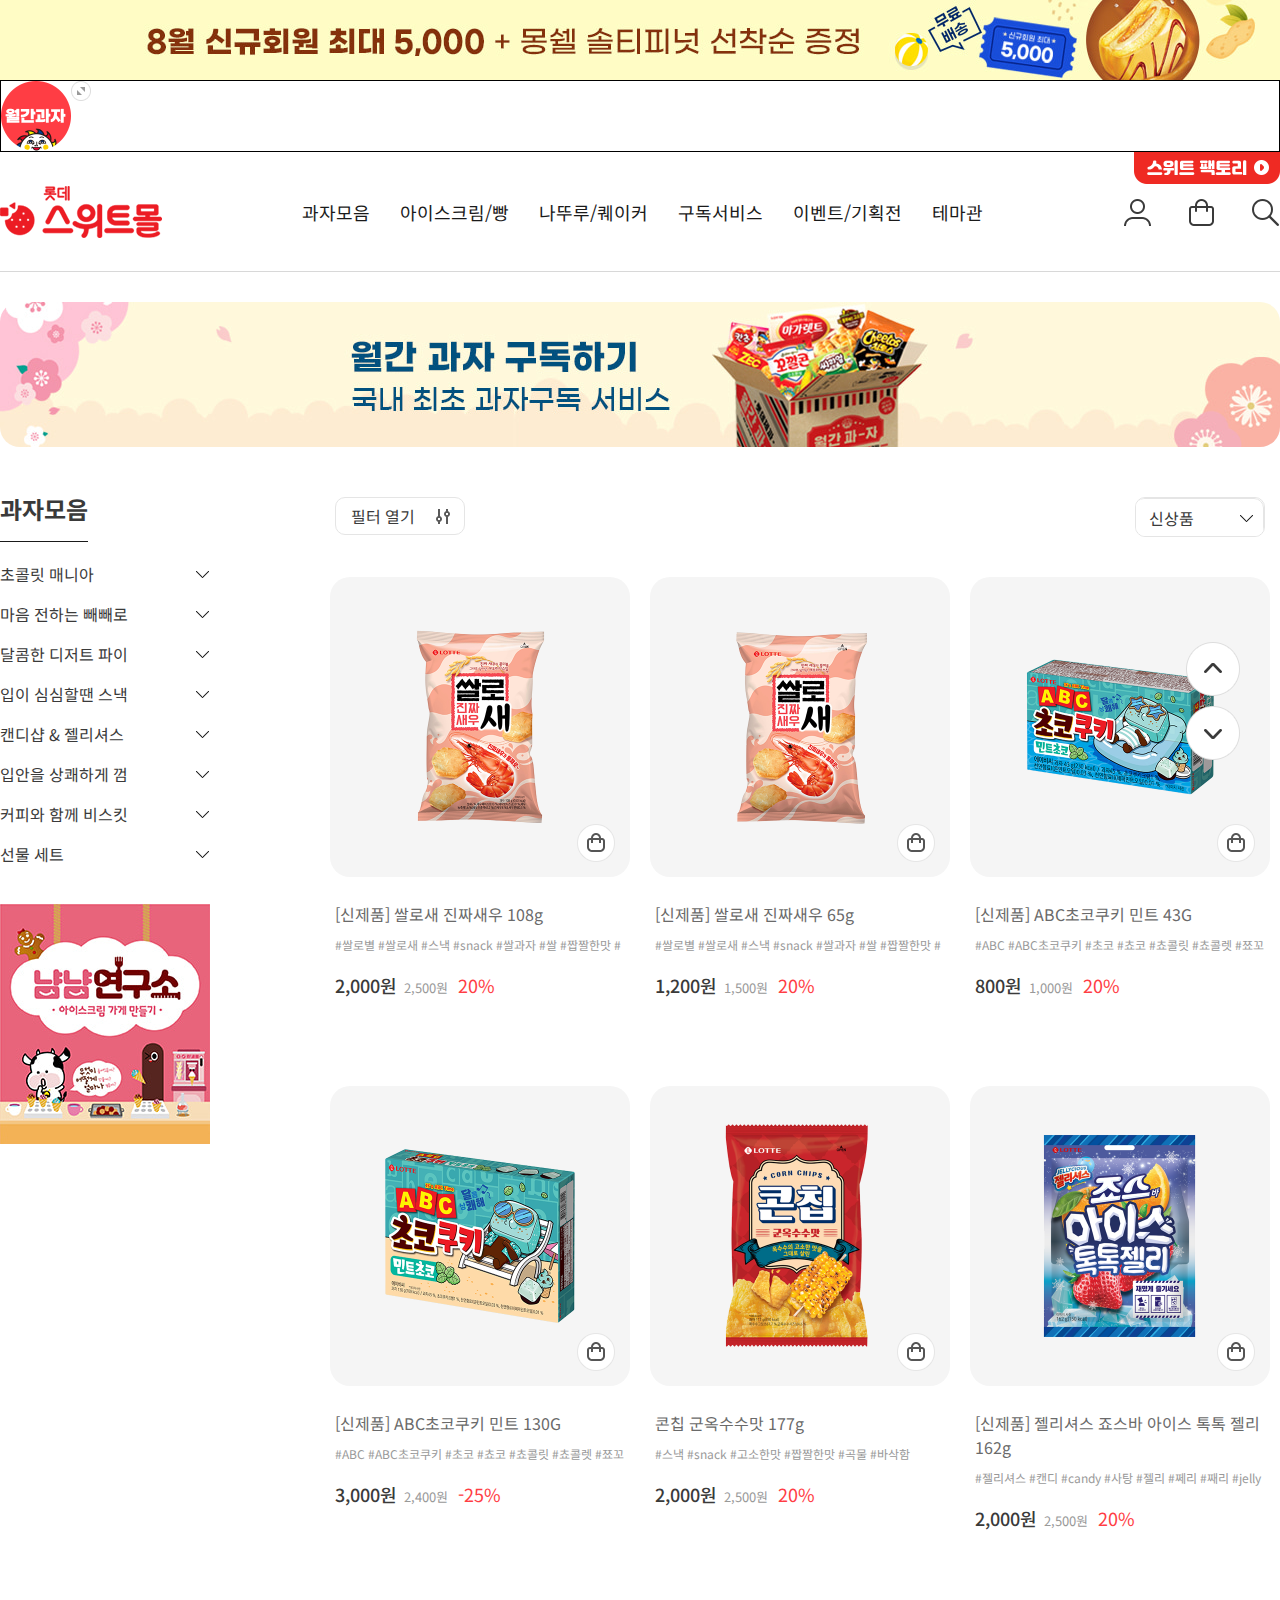
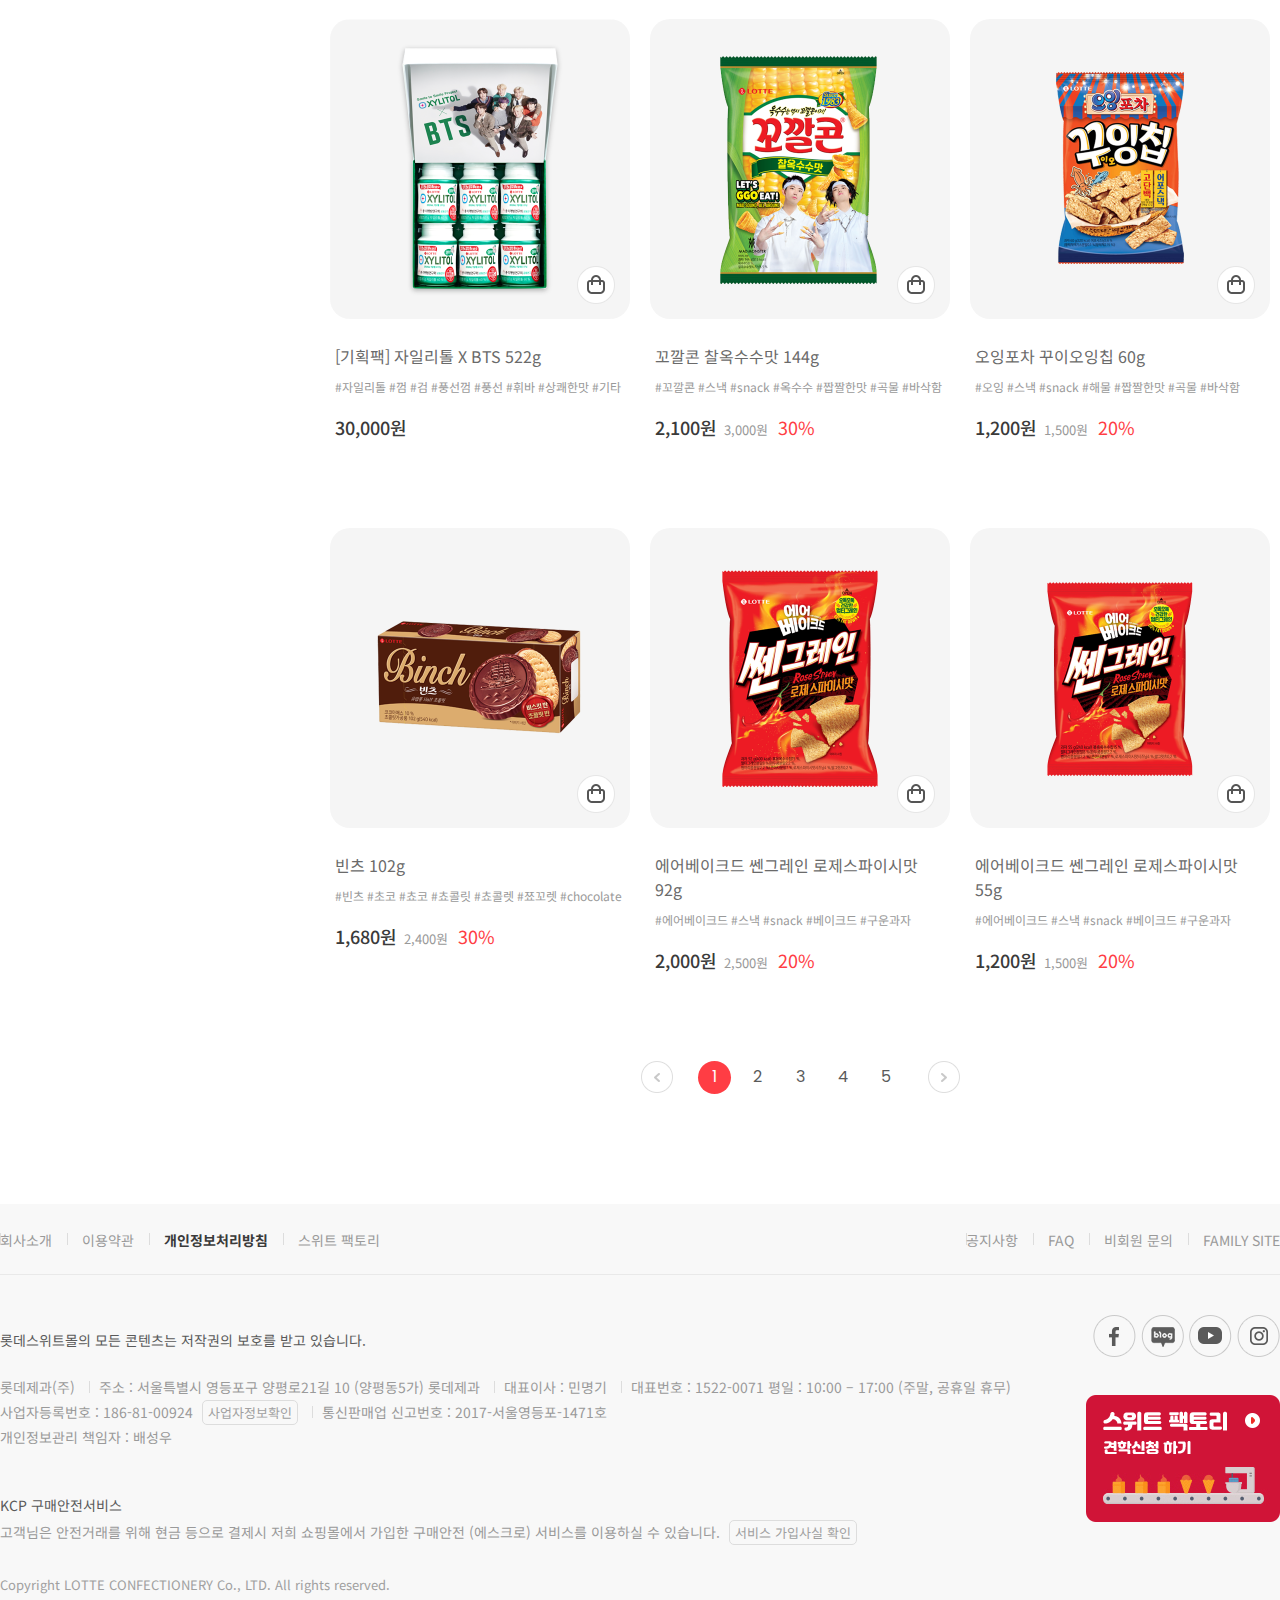
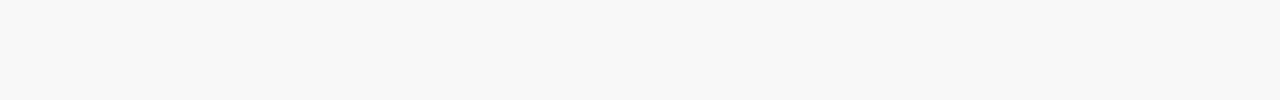
==== sub1.html @ 0f2c9345 "2021.08.17" ====
<!DOCTYPE html>
<html lang="ko">
<head>
    <meta charset="UTF-8">
    <meta http-equiv="X-UA-Compatible" content="IE=edge">
    <meta name="viewport" content="width=device-width, initial-scale=1.0">
    <title>Lotte Sweet Mall</title>

    <!-- css -->
    <link rel="stylesheet" href="scss/slick.css">
    <link rel="stylesheet" href="scss/animation.css">
    <link rel="stylesheet" href="scss/common.css">
    <link rel="stylesheet" href="scss/index.css">
    <link rel="stylesheet" href="scss/sub.css">

</head>
<body>
    <!-- 상단 배너 -->
    <div class="top_banner">
        <div class="container">
            <img src="img/main_top_banner_pc_09.jpg" alt="">
        </div>
    </div>

    <!-- 왼쪽 플로팅 배너 -->
    <div class="float_banner">
        <img src="img/main_popup_s01.png" alt="">
    </div>

    <!-- 오른쪽 업다운 스크롤 -->
    <div class="up_down">
        <div class="up">
            <img src="img/mq_right_arrow_up.png" alt="">
        </div>

        <div class="down">
            <img src="img/mq_right_arrow_down.png" alt="">
        </div>
    </div>

    <!-- 오른쪽 룰렛 배너 -->

    <!-- 헤더영역 -->
    <main>
        <div id="header">
            <div class="container">
                <div class="head_inner">
                    <div class="header">
                        <a href="index.html" class="logo">
                            <img src="img/top_logo_wh.png" alt="로고">
                            <img src="img/top_logo.png" alt="로고">
                        </a>

                        <div class="top_menu">
                            <ul>
                                <li>
                                    <a href="#">과자모음</a>
                                    <div class="over"></div>
                                </li>
                                <li>
                                    <div class="over"></div>
                                    <a href="#">아이스크림/빵</a>
                                </li>
                                <li>
                                    <a href="#">나뚜루/퀘이커</a>
                                    <div class="over"></div>

                                    <div class="sub">
                                        <ul>
                                            <li><a href="">나뚜르</a></li>
                                            <li><a href="">퀘이커</a></li>
                                        </ul>
                                    </div>
                                </li>
                                <li>
                                    <a href="#">구독서비스</a>
                                    <div class="over"></div>

                                    <div class="sub">
                                        <ul>
                                            <li><a href="">월간과자</a></li>
                                            <li><a href="">월간아이스</a></li>
                                            <li><a href="">정기배송</a></li>
                                        </ul>
                                    </div>
                                </li>
                                <li>
                                    <a href="#">이벤트/기획전</a>
                                    <div class="over"></div>

                                    <!-- <div class="left">
                                        <ul>
                                            <li>
                                                <a href="">기획전</a>
                                                <ul>
                                                    <li>adfeafef</li>
                                                    <li>adfeafef</li>
                                                    <li>adfeafef</li>
                                                    <li>adfeafef</li>
                                                    <li>adfeafef</li>

                                                </ul>
                                            </li>
                                            <li>
                                                <a href="">이벤트</a>
                                                <ul>
                                                    <li></li>
                                                </ul>
                                            </li>
                                            <li><a href="">출석체크</a></li>
                                            <li><a href="">당첨자발표</a></li>
                                        </ul>

                                        <ul class="banner">
                                            <div class="b1">
                                                <img src="" alt="">
                                            </div>
                                            <div class="b2">
                                                <img src="" alt="">
                                            </div>
                                        </ul>
                                    </div> -->
                                </li>
                                <li>
                                    <a href="#">테마관</a>
                                    <div class="over"></div>

                                    <div class="sub">
                                        <ul>
                                            <li><a href="">구독서비스</a></li>
                                            <li><a href="">냠냠연구소</a></li>
                                            <li><a href="">햇님상회</a></li>
                                            <li><a href="">캐릭터관</a></li>
                                            <li><a href="">스위트TV</a></li>
                                            <li><a href="">꿀조합레시피</a></li>
                                        </ul>
                                    </div>
                                </li>
                            </ul>
                        </div>

                        <div class="member">
                            <img src="img/top_factory.png" alt="">
                            <div class="logo active">
                                <div class="mypage">
                                    <img src="img/top_mypage_wh.png" alt="마이페이지">
                                    <img src="img/top_mypage.png" alt="마이페이지">
                                </div>
                                <div class="cart">
                                    <img src="img/top_cart_wh.png" alt="장바구니">
                                    <img src="img/top_cart.png" alt="장바구니">
                                </div>
                                <div class="search">
                                    <img src="img/top_search_wh.png" alt="검색">
                                    <img src="img/top_search.png" alt="검색">
                                </div>
                            </div>
                        </div>
                    </div>
                </div>
            </div>
        </div>
    </main>

    <!-- 메인 배너 -->
    <div class = "con_top_banner">
        <div class="container">
            <div class="inner">
                <img src="img/list_top_banner_01_pc.jpg" alt="">
            </div>
        </div>
    </div>

    <!-- 왼쪽 사이드 영역 -->
    <div class="contents">
        <div class="side_left">
            <div class="side_tit">
                <a href="#">과자모음</a>
            </div>
    
            <div class="side_con">
                <ul>
                    <li class="">
                        <a href="#">초콜릿 매니아</a>
                        <span class="sub_arrow"></span>
                        <ul class="innerul">
                            <li><a href="#">가나</a></li>
                            <li><a href="#">크런키</a></li>
                            <li><a href="#">드림카카오</a></li>
                            <li><a href="#">ABC초콜릿</a></li>
                            <li><a href="#">해바라기</a></li>
                            <li><a href="#">석기시대</a></li>
                            <li><a href="#">아몬드초코볼</a></li>
                            <li><a href="#">빈츠</a></li>
                            <li><a href="#">초코바</a></li>
                            <li><a href="#">길리안</a></li>
                            <li><a href="#">허쉬</a></li>
                        </ul>
                    </li>
                    <li>
                        <a href="#">마음 전하는 빼빼로</a>
                        <span class="sub_arrow"></span>
                        <ul class="innerul">
                            <li><a href="#">뻬뼤로</a></li>
                        </ul>
                    </li>
                    <li>
                        <a href="#">달콤한 디저트 파이</a>
                        <span class="sub_arrow"></span>
                        <ul class="innerul">
                            <li><a href="#">몽쉘</a></li>
                            <li><a href="#">초코파이</a></li>
                            <li><a href="#">찰떡파이</a></li>
                        </ul>
                    </li>
                    <li>
                        <a href="#">입이 심심할땐 스낵</a>
                        <span class="sub_arrow"></span>
                        <ul class="innerul">
                            <li><a href="#">에어베이크드</a></li>
                            <li><a href="#">꼬깔콘</a></li>
                            <li><a href="#">치토스</a></li>
                            <li><a href="#">오잉</a></li>
                            <li><a href="#">오징어땅콩</a></li>
                            <li><a href="#">쌀로별</a></li>
                            <li><a href="#">도리토스</a></li>
                            <li><a href="#">울트라짱</a></li>
                        </ul>
                    </li>
                    <li>
                        <a href="#">캔디샵 & 젤리셔스</a>
                        <span class="sub_arrow"></span>
                        <ul class="innerul">
                            <li><a href="#">말랑카우</a></li>
                            <li><a href="#">롤리팝</a></li>
                            <li><a href="#">밀크캬라멜</a></li>
                            <li><a href="#">애니타임</a></li>
                            <li><a href="#">스카치</a></li>
                            <li><a href="#">청포도</a></li>
                            <li><a href="#">목캔디</a></li>
                            <li><a href="#">젤리셔스</a></li>
                            <li><a href="#">노벨티</a></li>
                            <li><a href="#">7곡 연양갱</a></li>
                            <li><a href="#">아이스브레이커스</a></li>
                        </ul>
                    </li>
                    <li>
                        <a href="#">입안을 상쾌하게 껌</a>
                        <span class="sub_arrow"></span>
                        <ul class="innerul">
                            <li><a href="#">자일리톨</a></li>
                            <li><a href="#">졸음번쩍껌</a></li>
                            <li><a href="#">왓따</a></li>
                            <li><a href="#">후라보노</a></li>
                            <li><a href="#">롯데 3종</a></li>
                            <li><a href="#">기능성</a></li>
                        </ul>
                    </li>
                    <li>
                        <a href="#">커피와 함께 비스킷</a>
                        <span class="sub_arrow"></span>
                        <ul class="innerul">
                            <li><a href="#">카스타드</a></li>
                            <li><a href="#">마가렛트</a></li>
                            <li><a href="#">디저뜨와</a></li>
                            <li><a href="#">칸쵸</a></li>
                            <li><a href="#">씨리얼</a></li>
                            <li><a href="#">칙촉</a></li>
                            <li><a href="#">빠다코코낫</a></li>
                            <li><a href="#">야채크래커</a></li>
                            <li><a href="#">제크</a></li>
                            <li><a href="#">롯데샌드</a></li>
                            <li><a href="#">하비스트</a></li>
                            <li><a href="#">엄마손파이</a></li>
                            <li><a href="#">과일쿠키</a></li>
                            <li><a href="#">와플메이트</a></li>
                            <li><a href="#">미니초코칩</a></li>
                        </ul>
                    </li>
                    <li>
                        <a href="#">선물 세트</a>
                        <span class="sub_arrow"></span>
                    </li>
                </ul>
            </div>
    
            <div class="side_banner">
                <img src="img/lnb_01.jpg" alt="">
            </div>
        </div>

        <!-- 오른쪽 컨텐츠 영역 -->
        <div class="side_right">
            <div class="top_sec">
                <div class="filter">
                    <a href="#">필터 열기</a>
                    <!-- <a href="#" class="off">필터 닫기</a> -->
                </div>

                <div class="list">
                    <ul>
                        <li><a href="#">신상품</a></li>
                        <li><a href="#">상품명</a></li>
                        <li><a href="#">낮은가격</a></li>
                        <li><a href="#">높은가격</a></li>
                        <li><a href="#">인기상품</a></li>
                        <li><a href="#">조회수</a></li>
                    </ul>
                </div>
            </div>

            <div class="filter_option">
                <table>
                    <tr>
                        <th>맛</th>
                        <td>
                            <ul>
                                <li>                                
                                    <input type="checkbox">
                                    <a href="#" data-code = "1"><span>맛 : </span>달콤한맛</a>
                                </li>
                                <li>
                                    <input type="checkbox">
                                    <a href="#" data-code = "2"><span>맛 : </span>상쾌한맛</a>
                                </li>
                                <li>
                                    <input type="checkbox">
                                    <a href="#" data-code = "3"><span>맛 : </span>담백한맛</a>
                                </li>
                                <li>
                                    <input type="checkbox">
                                    <a href="#" data-code = "4"><span>맛 : </span>상큼한맛</a>
                                </li>
                            </ul>                                
                        </td>
                    </tr>

                    <tr>
                        <th>원료</th>
                        <td>
                            <ul>
                                <li>
                                    <input type="checkbox">
                                    <a href="#" data-code = "5"><span>원료 : </span>곡물</a>
                                </li>
                                <li>
                                    <input type="checkbox">
                                    <a href="#" data-code = "6"><span>원료 : </span>초콜릿</a>
                                </li>
                                <li>
                                    <input type="checkbox">
                                    <a href="#" data-code = "7"><span>원료 : </span>과일</a>
                                </li>
                                <li>
                                    <input type="checkbox">
                                    <a href="#" data-code = "8"><span>원료 : </span>크림</a>
                                </li>
                                <li>
                                    <input type="checkbox">
                                    <a href="#" data-code = "9"><span>원료 : </span>치즈</a>
                                </li>
                            </ul>
                        </td>
                    </tr>

                    <tr>
                        <th>식감</th>
                        <td>
                            <ul>
                                <li>
                                    <input type="checkbox">
                                    <a href="#" data-code = "10"><span>식감 : </span>딱딱함</a>
                                </li>
                                <li>
                                    <input type="checkbox">
                                    <a href="#" data-code = "11"><span>식감 : </span>쫀득함</a>
                                </li>
                                <li>
                                    <input type="checkbox">
                                    <a href="#" data-code = "12"><span>식감 : </span>말랑함</a>
                                </li>
                            </ul>
                        </td>
                    </tr>
                </table>
            </div>

            <div class="filter_select">
                <button id="reset">선택초기화</button>
                <ul class="select_list">
                    <!-- <li>
                        <button class="select_del"></button>
                    </li> -->
                </ul>
            </div>

            <div class="box">
                <ul>
                    <!-- <li>
                        <div class="box_inner">
                            <div class="img_sec">
                                <img src="img/c576c45458a0532fb341c30930f1813c.png" alt="">
                                <span></span>
                            </div>

                            <div class="tit_sec">
                                <span>[지금특가] 초 에너지바 (4개입) 160g</span>
                                <div class="sub_sec">
                                        <span class="hash">#초코바 #초코 #쵸코 #쵸콜릿 #쵸콜렛 #쬬꼬렛 #chocolate #고소한맛 #담백한맛 #초콜릿 #곡물 #쫀득함 #바삭함</span>
                                        <strong class="discount">2,400원</strong>
                                        <span class="origin_price">4,800원</span>
                                        <span class="per">50%</span>
                                </div>
                            </div>
                        </div>
                    </li> -->
            </div>

            <div class="page">
                <a href="#">
                    <img src="img/btn_page_prev.gif" alt="이전페이지">
                </a>
                <ul>
                    <li class="active">1</li>
                    <li>2</li>
                    <li>3</li>
                    <li>4</li>
                    <li>5</li>
                </ul>
                <a href="#">
                    <img src="img/btn_page_next.gif" alt="다음페이지">
                </a>
            </div>
        </div>
    </div>

    <!-- 푸터 영역 -->
    <footer>
        <div class="container">
            <div class="top_section">
                <div class="left">
                    <ul>
                        <li><a href="#">회사소개</a></li>
                        <li><a href="#">이용약관</a></li>
                        <li><a href="#">개인정보처리방침</a></li>
                        <li><a href="#">스위트 팩토리</a></li>
                    </ul>
                </div>
                <div class="right">
                    <ul>
                        <li><a href="#">공지사항</a></li>
                        <li><a href="#">FAQ</a></li>
                        <li><a href="#">비회원 문의</a></li>
                        <li><a href="#">FAMILY SITE</a></li>
                    </ul>
                </div>
            </div>

            <div class="bottom_section">
                <p>롯데스위트몰의 모든 콘텐츠는 저작권의 보호를 받고 있습니다.</p>
                <div class="info">
                    롯데제과(주)
                    <span></span>
                    주소 : 서울특별시 영등포구 양평로21길 10 (양평동5가) 롯데제과
                    <span></span>
                    대표이사 : 민명기
                    <span></span>
                    대표번호 : 1522-0071  평일 : 10:00 – 17:00 (주말, 공휴일 휴무)
                    <br>
                    사업자등록번호 : 186-81-00924
                    <a href="#">사업자정보확인</a>
                    <span></span>
                    통신판매업 신고번호 : 2017-서울영등포-1471호  
                    <br>
                    개인정보관리 책임자 : 배성우
                </div>
                <p>KCP 구매안전서비스</p>
                <span>고객님은 안전거래를 위해 현금 등으로 결제시 저희 쇼핑몰에서 가입한 구매안전 (에스크로) 서비스를 이용하실 수 있습니다. <a href="#">서비스 가입사실 확인</a></span>
                <span>Copyright LOTTE CONFECTIONERY Co., LTD. All rights reserved. </span>
            
                <div class="icon">
                    <img src="img/icon_bt_fb.png" alt="">
                    <img src="img/icon_bt_blog.png" alt="">
                    <img src="img/icon_bt_yt.png" alt="">
                    <img src="img/icon_bt_ista.png" alt="">
                </div>

                <div class="bt_banner">
                    <img src="img/bt_sweetfactory.png" alt="">
                </div>
            </div>
        </div>
    </footer>

    <script src="js/jquery-3.6.0.min.js"></script>
    <script src="js/data.js"></script>
    <script src="js/practice.js"></script>
    <!-- <script src="js/sub.js"></script> -->

</body>
</html>
---- scss/animation.css ----
@keyframes fadeInDown{
    0%{
        opacity: 0;
        transform: translate3d(0,-20px,0);
    }
    100%{
        opacity: 1;
        transform: translate3d(0,0,0);
    }
}

@keyframes fadeDown{
    0%{
        opacity: 0;
        transform: translate3d(0,-50px,0);
    }
    100%{
        opacity: 1;
        transform: translate3d(0,0,0);
    }
}

@keyframes pulse{
    0%{
        transform: scale3d(1,1,1);
    }
    50%{
        transform: scale3d(1.15,1.15,1.15);
    }
    100%{
        transform: scale3d(1,1,1);
    }
}

@keyframes rotation{
    0%{
        transform: rotate(0deg);
    }
    100%{
        transform: rotate(359deg);
    }
}

@keyframes rotateIn{
    0%{
        transform-origin: center;
        transform: translate3d(0,0,0);
        opacity: 1;
    }
    50%{
        transform-origin: center;
        transform: rotate3d(0,0,1,-200deg);
        opacity: 1;
    }
    100%{
        transform-origin: center;
        transform: translate3d(0,0,0);
        opacity: 1;
    }
}

@keyframes wave{
    0%{
        margin-left: -1600px;
    }
    100%{
        margin-left: 0;
    }
}

@keyframes head{
    0%{
        opacity: 0;
        transform: translate3d(-100%,0,0);
    }
    100%{
        opacity: 1;
        transform: translate3d(0,0,0);
    }
}
---- scss/common.css ----
@import url(https://fonts.googleapis.com/css2?family=Noto+Sans+KR&display=swap);
@import url(https://fonts.googleapis.com/css2?family=Poppins:wght@100;400;700&display=swap);
@font-face {
  font-family: Verdana;
  src: url(../font/Verdana.ttf);
}
@font-face {
  font-family: Dotum;
  src: url(../font/dotum.ttc);
}
@font-face {
  font-family: AppleGothic;
  src: url(../font/applegothic.ttf);
}
* {
  margin: 0;
  padding: 0;
  box-sizing: border-box;
}

body {
  width: 100%;
}

p, button, a, h1, h2, h3, h4, h5, h6, tr, span, li, div, input, textarea, select, caption, table th, table td, span {
  font-family: "Noto Sans KR", sans-serif;
  text-decoration: none;
  color: #1a1a1a;
}

ul, li {
  list-style: none;
  text-decoration: none;
  color: #1a1a1a;
}

img {
  vertical-align: top;
}

.container {
  min-width: 1280px;
  width: 100%;
  margin: 0 auto;
  overflow: hidden;
}

.inner {
  max-width: 1280px;
  margin: 0 auto;
  width: 100%;
}/*# sourceMappingURL=common.css.map */
---- scss/index.css ----
@import url(https://fonts.googleapis.com/css2?family=Noto+Sans+KR&display=swap);
@import url(https://fonts.googleapis.com/css2?family=Poppins:wght@100;400;700&display=swap);
@font-face {
  font-family: Verdana;
  src: url(../font/Verdana.ttf);
}
@font-face {
  font-family: Dotum;
  src: url(../font/dotum.ttc);
}
@font-face {
  font-family: AppleGothic;
  src: url(../font/applegothic.ttf);
}
* {
  margin: 0;
  padding: 0;
  box-sizing: border-box;
}

body {
  width: 100%;
}

p, button, a, h1, h2, h3, h4, h5, h6, tr, span, li, div, input, textarea, select, caption, table th, table td, span {
  font-family: "Noto Sans KR", sans-serif;
  text-decoration: none;
  color: #1a1a1a;
}

ul, li {
  list-style: none;
  text-decoration: none;
  color: #1a1a1a;
}

img {
  vertical-align: top;
}

.container {
  min-width: 1280px;
  width: 100%;
  margin: 0 auto;
  overflow: hidden;
}

.inner {
  max-width: 1280px;
  margin: 0 auto;
  width: 100%;
}

.float_banner {
  border: 1px solid #000;
}
.float_banner .big {
  position: fixed;
  left: 40px;
  bottom: 40px;
  z-index: 10;
  transition: 0.3s ease-in-out;
}
.float_banner .big .close {
  position: absolute;
  top: 0;
  right: -50px;
  z-index: 10;
  cursor: pointer;
}
.float_banner .big .close img {
  transition: 0.3s ease-in-out;
}
.float_banner .big .close img:hover {
  transform: rotate(-180deg);
}
.float_banner .big.active {
  bottom: -100%;
}
.float_banner .small {
  position: fixed;
  left: 40px;
  bottom: -100%;
  z-index: 10;
  transition: 0.3s ease-in-out;
  cursor: pointer;
}
.float_banner .small.active {
  bottom: 40px;
}

.sub {
  width: 180px;
  position: fixed;
  right: 0;
  top: 130px;
  z-index: 99;
  transition: 0.5s ease-in-out 0.3s;
}
.sub .right_menu {
  position: absolute;
  top: 35%;
  left: -70px;
  z-index: -1;
}
.sub .right_menu::before {
  content: ">>";
  display: block;
  position: absolute;
  bottom: -20px;
  left: 25px;
  font-size: 20px;
  font-family: "Poppins", sans-serif;
}
.sub .right_box {
  width: 180px;
  background: #fff;
  border-top-left-radius: 15px;
  border-bottom-left-radius: 15px;
  box-shadow: 0 0 7px 1px rgba(0, 0, 0, 0.1);
}
.sub .right_box .newlist h2, .sub .right_box .ranklist h2 {
  width: 100%;
  font-size: 17px;
  text-align: left;
  position: relative;
  padding: 30px 0 18px 0;
  margin: 0 0 0 40px;
}
.sub .right_box .newlist h2 img, .sub .right_box .ranklist h2 img {
  padding: 7px 0 0 14px;
}
.sub .right_box .newlist .newlist_img, .sub .right_box .newlist .ranklist_img, .sub .right_box .ranklist .newlist_img, .sub .right_box .ranklist .ranklist_img {
  padding: 0 0 20px 0;
  width: 100px;
  margin: 0 auto;
}
.sub .right_box .newlist .newlist_img ul li, .sub .right_box .newlist .ranklist_img ul li, .sub .right_box .ranklist .newlist_img ul li, .sub .right_box .ranklist .ranklist_img ul li {
  display: inline-block;
  text-align: right;
  width: 100px;
  height: 100px;
  overflow: hidden;
  border-radius: 100%;
  background-color: #f5f5f5;
}
.sub .right_box .newlist .newlist_status, .sub .right_box .newlist .lanklist_status, .sub .right_box .ranklist .newlist_status, .sub .right_box .ranklist .lanklist_status {
  width: 120px;
  height: 1px;
  background-color: #E9E9E9;
  position: relative;
  margin: 0 auto;
}
.sub .right_box .newlist .newlist_status .status, .sub .right_box .newlist .lanklist_status .status, .sub .right_box .ranklist .newlist_status .status, .sub .right_box .ranklist .lanklist_status .status {
  width: 12px;
  height: 1px;
  background-color: #EB1C26;
  position: absolute;
  top: 0;
  left: 0;
}
.sub .right_box .menu1, .sub .right_box .menu2, .sub .right_box .menu3, .sub .right_box .menu4 {
  font-weight: bold;
  width: 100%;
  font-size: 17px;
  text-align: left;
  position: relative;
  padding: 25px 0 0 0;
  margin: 0 0 0 33px;
}
.sub .right_box .menu1 a, .sub .right_box .menu2 a, .sub .right_box .menu3 a, .sub .right_box .menu4 a {
  font-size: 17px;
}
.sub .right_box .menu1 img, .sub .right_box .menu2 img, .sub .right_box .menu3 img, .sub .right_box .menu4 img {
  padding: 7px 0 0 14px;
}
.sub .right_box .banner {
  text-align: center;
  padding: 23px 0 35px 0;
}
.sub .right_box .banner img {
  width: 110px;
}

.sub.active {
  right: -180px;
}

.sub.active .right_menu::before {
  content: "<<";
}

.top_banner {
  background-color: #FCFCC3;
  margin: 0 auto;
  width: 100%;
  min-width: 1280px;
  height: 80px;
}
.top_banner .container {
  max-width: 1280px;
}
.top_banner .container img {
  margin: 0 auto;
}

.popup {
  inset: 0;
  background-color: #000;
  position: fixed;
  cursor: pointer;
  opacity: 0.5;
  z-index: 9998;
}

.main_popup {
  position: fixed;
  z-index: 9999;
  width: 810px;
  height: 480px;
  top: 50%;
  left: 50%;
  transform: translate(-50%, -50%);
}
.main_popup .img img {
  border-radius: 60px;
  margin: 0 10px;
}
.main_popup a {
  background: url(../img/bg_checkbox.png) no-repeat left center;
  font-size: 14px;
  line-height: 30px;
  color: #fff;
  padding-left: 25px;
  float: right;
  margin-right: 10px;
}
.main_popup a.checked {
  background: url(../img/bg_checkbox_checked.png) no-repeat left center;
}
.main_popup .popup_close {
  position: absolute;
  z-index: 9999;
  right: -60px;
  top: 0;
  transition: 0.3s ease-in-out;
  cursor: pointer;
}
.main_popup .popup_close:hover {
  transform: rotate(-180deg);
}

.rullet {
  position: fixed;
  right: 40px;
  bottom: 40px;
  z-index: 9999;
}
.rullet .bg {
  width: 80px;
  height: 80px;
  border-radius: 50%;
  background-color: #fff;
  box-shadow: 0px 0px 10px 5px rgba(0, 0, 0, 0.25);
  position: relative;
}
.rullet .bg img {
  width: 70px;
  height: 70px;
  position: absolute;
  top: 50%;
  left: 50%;
  transform: translate(-50%, -50%);
}

.up_down {
  position: fixed;
  z-index: 15;
  right: 40px;
  bottom: 140px;
  cursor: pointer;
}
.up_down .up {
  transition: 0.5s;
}
.up_down .up > img {
  margin-top: 10px;
}
.up_down .down > img {
  margin-top: 10px;
}

.up_down.up {
  bottom: 140px;
  position: fixed;
}

.up_down.down {
  position: absolute;
  top: 12250px;
}

.fixed {
  position: fixed;
  z-index: 10;
  top: 0;
}

.overTop {
  top: 0px;
}

.go_direct span {
  font-size: 17px;
  color: #3a3a3a;
  background: url(../img/icon_main_title.png) no-repeat 98% center;
  display: inline-block;
  padding-right: 33px;
  height: 21px;
  line-height: 21px;
  transition: 0.3s;
}

.go_direct:hover span {
  color: #ff3d44;
  background: url(../img/icon_main_title_c.png) no-repeat 95% center;
}

.go_direct:hover img {
  margin-left: 5px;
}

.no_visible {
  visibility: hidden;
  -webkit-animation: none;
          animation: none;
}

.fadeInDown {
  visibility: visible !important;
  -webkit-animation: fadeInDown 0.5s !important;
          animation: fadeInDown 0.5s !important;
}

.main_visible {
  visibility: hidden;
  -webkit-animation: none;
          animation: none;
}

main {
  min-width: 1280px;
  background-color: #C3A3BD;
}
main #header {
  width: 100%;
  margin: 0 auto;
  min-width: 1280px;
}
main #header > .container {
  overflow: visible;
  height: 120px;
}
main #header > .container .head_inner {
  max-width: 1520px;
  min-width: 1280px;
  margin: 0 auto;
  transition: 0.3s;
  border-radius: 0 0 45px 45px;
  height: 0;
}
main #header > .container .head_inner .header {
  max-width: 1280px;
  position: relative;
  z-index: 2;
  height: 120px;
  display: flex;
  justify-content: space-between;
  align-items: center;
  margin: 0 auto;
}
main #header > .container .head_inner .header .logo > img:nth-of-type(1) {
  display: none;
}
main #header > .container .head_inner .header .logo > img:nth-of-type(2) {
  display: block;
}
main #header > .container .head_inner .header .top_menu > ul {
  display: flex;
  justify-content: space-between;
  align-items: center;
}
main #header > .container .head_inner .header .top_menu > ul > li {
  position: relative;
}
main #header > .container .head_inner .header .top_menu > ul > li > a {
  font-size: 18px;
  font-weight: 400;
  padding: 0 15px;
  color: #fff;
  line-height: 105px;
  transition: 0.3s;
}
main #header > .container .head_inner .header .top_menu > ul > li > .sub {
  visibility: hidden;
  width: 145px;
  padding: 30px 0 20px 0;
  border-radius: 0 0 20px 20px;
  position: absolute;
  top: 105px;
  left: 50%;
  text-align: center;
  background-color: #fff;
  box-shadow: 0 4px 7px 1px rgba(0, 0, 0, 0.1);
  transition: 0.3s;
  z-index: 20;
  transition: 0.2s;
  transition-duration: 0.2s;
  transform: translateX(-50%);
}
main #header > .container .head_inner .header .top_menu > ul > li > .sub > ul {
  display: flex;
  justify-content: center;
  align-items: center;
  flex-direction: column;
}
main #header > .container .head_inner .header .top_menu > ul > li > .sub > ul > li > a {
  font-size: 16px;
  line-height: 38px;
  color: #5a5a5a;
}
main #header > .container .head_inner .header .top_menu > ul > li > .sub > ul > li:hover {
  font-weight: 700;
}
main #header > .container .head_inner .header .top_menu > ul > li > a::before {
  content: "";
  display: block;
  position: absolute;
  width: 0%;
  bottom: 0;
  left: 25%;
  border-bottom: 3px solid #ff3d44;
  visibility: hidden;
  transition: 0.3s;
}
main #header > .container .head_inner .header .top_menu > ul > li:hover a::before {
  width: 50%;
  visibility: visible;
}
main #header > .container .head_inner .header .top_menu > ul > li:hover .sub {
  visibility: visible;
  transition-delay: 0.1s;
}
main #header > .container .head_inner .header .member > img {
  position: absolute;
  top: 0;
  right: 0;
}
main #header > .container .head_inner .header .member .logo {
  display: flex;
}
main #header > .container .head_inner .header .member .logo .mypage {
  margin-left: 0;
}
main #header > .container .head_inner .header .member .logo .cart {
  padding-left: 35px;
}
main #header > .container .head_inner .header .member .logo .search {
  padding-left: 35px;
}
main #header > .container .head_inner .header .member .logo img:first-child {
  display: block;
}
main #header > .container .head_inner .header .member .logo img:nth-of-type(2n) {
  display: none;
}
main #header > .container .head_inner .header .member .logo.active img:first-child {
  display: none;
}
main #header > .container .head_inner .header .member .logo.active img:nth-of-type(2n) {
  display: block;
}
main #header > .container .head_inner.active {
  background-color: #fff;
  color: #1a1a1a;
  box-shadow: 0 0 7px 1px rgba(0, 0, 0, 0.1);
  height: 120px;
}
main #header > .container .head_inner.active .top_menu ul li a {
  color: #1a1a1a;
}
main .main {
  position: relative;
  height: 690px;
  margin: 0 auto;
  min-width: 1280px;
  overflow: hidden;
}
main .main .arrow_left {
  position: absolute;
  top: 35%;
  left: 15%;
  opacity: 0.3;
  transition: 0.5s;
  cursor: pointer;
  z-index: 10;
}
main .main .slide_box {
  width: 1920px;
  position: relative;
  left: 50%;
  top: 0;
  transform: translateX(-50%);
  margin: 0;
  padding: 0;
}
main .main .slide_box .slide_inner {
  margin: 0 auto;
  width: 100%;
  display: flex;
  justify-content: space-evenly;
}
main .main .slide_box .slide_inner ul {
  width: 6400px;
  display: flex;
  justify-content: flex-start;
}
main .main .slide_box .slide_inner ul li {
  filter: brightness(0.5);
  transition: 0.5s filter;
  transition: 2s transform;
  width: 1280px;
  float: left;
}
main .main .slide_box .slide_inner ul li img {
  border-radius: 60px;
  margin: 0 100px;
}
main .main .slide_box .slide_inner ul li h4 {
  font-size: 42px;
  font-weight: 700;
  color: #fff;
  width: 100%;
  text-align: center;
  margin: 40px 0;
  line-height: 42px;
  visibility: hidden;
}
main .main .slide_box .slide_inner ul .slick-center {
  filter: none;
}
main .main .slide_box .slide_inner ul .slick-center > h4 {
  visibility: visible !important;
  -webkit-animation: fadeDown 0.5s !important;
          animation: fadeDown 0.5s !important;
}
main .main .arrow_right {
  position: absolute;
  top: 35%;
  right: 15%;
  opacity: 0.3;
  transition: 0.5s;
  cursor: pointer;
  z-index: 10;
}
main .main .arrow_left:hover {
  opacity: 1;
}
main .main .arrow_right:hover {
  opacity: 1;
}
main .wave_box {
  width: 100%;
  height: 150px;
  bottom: 0;
  left: 0;
  right: 0;
}
main .wave_box .wave {
  background: url(../img/m_wave.svg) repeat-x;
  top: -155px;
  height: 155px;
  transform: translate3d(0, 0, 0);
  -webkit-animation: wave 15s cubic-bezier(0.36, 0.45, 0.63, 0.53) infinite;
          animation: wave 15s cubic-bezier(0.36, 0.45, 0.63, 0.53) infinite;
}

#new {
  margin: 0 auto;
}
#new > .container {
  min-width: 1280px;
  width: 100%;
  margin: 85px auto 0;
  overflow: hidden;
}
#new > .container .inner {
  max-width: 1280px;
  margin: 0 auto;
  width: 100%;
}
#new > .container .inner .new_pro {
  margin: 0 0 80px;
  position: relative;
}
#new > .container .inner .new_pro .left_tit {
  width: 320px;
  height: 220px;
}
#new > .container .inner .new_pro .left_tit .head {
  margin-bottom: 20px;
}
#new > .container .inner .new_pro .left_tit .head h2 {
  font-size: 50px;
  font-weight: 700;
  display: inline-block;
}
#new > .container .inner .new_pro .left_tit .head .point {
  display: inline-block;
  width: 10px;
  height: 10px;
  background-color: #ff3d44;
  border-radius: 50%;
  margin: 0 0 -5px 5px;
}
#new > .container .inner .new_pro .left_tit p {
  color: #9a9a9a;
  font-size: 18px;
  font-weight: 400;
  line-height: 25px;
  margin-bottom: 30px;
}
#new > .container .inner .new_pro .main_item {
  float: left;
  display: flex;
  margin-left: 320px;
  position: absolute;
  top: 50%;
  transform: translateY(-50%);
  overflow: hidden;
}
#new > .container .inner .new_pro .main_item .item {
  position: relative;
  width: 215px;
  height: 215px;
  overflow: hidden;
  border-radius: 50%;
  margin-right: 30px;
  transition: 0.3s;
}
#new > .container .inner .new_pro .main_item .item .over {
  width: 100%;
  height: 100%;
  background-color: #f5f5f5;
  border-radius: 50%;
  overflow: hidden;
  position: absolute;
  top: 0;
  left: 0;
  z-index: 2;
  transition: 0.5s;
  visibility: visible;
}
#new > .container .inner .new_pro .main_item .item .over > img {
  width: 100%;
}
#new > .container .inner .new_pro .main_item .item .Bg {
  width: 215px;
  height: 215px;
  border-radius: 50%;
  overflow: hidden;
  background-color: rgba(0, 0, 0, 0.5);
}
#new > .container .inner .new_pro .main_item .item .Bg .overBg_text {
  font-size: 16px;
  color: #fff;
  text-align: center;
  position: absolute;
  width: 80%;
  top: 50%;
  left: 50%;
  transform: translate(-50%, -50%);
  z-index: 1;
}
#new > .container .inner .new_pro .main_item .item .Bg .overBg_text .name {
  line-height: 20px;
  margin: 10px 0;
  display: block;
  display: inline-block;
  width: 100%;
  white-space: nowrap;
  overflow: hidden;
  text-overflow: ellipsis;
}
#new > .container .inner .new_pro .main_item .item .Bg .overBg_text .price {
  line-height: 12px;
}
#new > .container .inner .new_pro .main_item .item .Bg img {
  width: 100%;
  opacity: 50%;
}
#new > .container .inner .new_pro .main_item .item:hover .over {
  transform: translateX(-100%);
}
#new > .container .inner .scroll_bar {
  height: 3px;
  background-color: #e5e5e5;
  position: relative;
  max-width: 1280px;
  width: 100%;
  margin: 0 auto;
}
#new > .container .inner .scroll_bar .new_scroll {
  background-color: #ff3d44;
  height: 3px;
  width: 20%;
  position: absolute;
  top: 0;
  left: 0;
  content: "";
  display: block;
}

.line_banner {
  margin: 0 auto;
  width: 100%;
  min-width: 1280px;
  margin-top: 85px;
}
.line_banner .container {
  max-width: 1280px;
}
.line_banner .container img {
  margin: 0 auto;
  width: 100%;
}

.now, .rank {
  margin: 0 auto;
}
.now .container, .rank .container {
  min-width: 1280px;
  width: 100%;
}
.now .container .inner, .rank .container .inner {
  margin: 0px auto 0;
  max-width: 1280px;
  width: 100%;
}
.now .container .inner .main_tit, .rank .container .inner .main_tit {
  text-align: center;
  margin-bottom: 60px;
}
.now .container .inner .main_tit .head h2, .rank .container .inner .main_tit .head h2 {
  font-size: 50px;
  font-weight: 700;
  display: inline-block;
  margin-bottom: 20px;
}
.now .container .inner .main_tit .head .point, .rank .container .inner .main_tit .head .point {
  display: inline-block;
  width: 10px;
  height: 10px;
  background-color: #ff3d44;
  border-radius: 50%;
  margin: 0 0 -5px 5px;
}
.now .container .inner .main_tit p, .rank .container .inner .main_tit p {
  font-size: 17px;
  font-weight: 400;
  color: #9a9a9a;
  margin-bottom: 10px;
}
.now .container .inner > ul, .rank .container .inner > ul {
  display: flex;
  flex-wrap: wrap;
}
.now .container .inner > ul > li, .rank .container .inner > ul > li {
  width: 25%;
  margin: 0 0 60px;
}
.now .container .inner > ul > li .box, .rank .container .inner > ul > li .box {
  margin: 0 auto;
}
.now .container .inner > ul > li .box .img_sec, .rank .container .inner > ul > li .box .img_sec {
  position: relative;
  width: 300px;
}
.now .container .inner > ul > li .box .img_sec img, .rank .container .inner > ul > li .box .img_sec img {
  background-color: #f5f5f5;
  border-radius: 20px;
}
.now .container .inner > ul > li .box .img_sec > span:nth-of-type(1), .rank .container .inner > ul > li .box .img_sec > span:nth-of-type(1) {
  background-image: url("../img/icon_best_bg.png");
  position: absolute;
  top: 0;
  right: 0;
  font-size: 16px;
  font-weight: 700;
  color: #3a3a3a;
  line-height: 18px;
  width: 66px;
  height: 63px;
  text-align: center;
  padding: 10px 0 0;
  z-index: 1;
  font-family: "Poppins", sans-serif;
}
.now .container .inner > ul > li .box .img_sec > span:nth-of-type(2), .rank .container .inner > ul > li .box .img_sec > span:nth-of-type(2) {
  background-image: url("../img/icon_202012111853517100.png");
  position: absolute;
  bottom: 15px;
  right: 15px;
  width: 38px;
  height: 38px;
  z-index: 1;
}
.now .container .inner > ul > li .box .tit_sec, .rank .container .inner > ul > li .box .tit_sec {
  padding: 25px 5px;
  margin: 0 auto;
}
.now .container .inner > ul > li .box .tit_sec > span, .rank .container .inner > ul > li .box .tit_sec > span {
  font-size: 16px;
  color: #6a6a6a;
  margin-bottom: 10px;
  display: block;
  overflow: hidden;
  text-overflow: ellipsis;
  white-space: nowrap;
}
.now .container .inner > ul > li .box .tit_sec .sub_sec .hash, .rank .container .inner > ul > li .box .tit_sec .sub_sec .hash {
  font-size: 12px;
  color: #999999;
  margin-bottom: 3px;
  overflow: hidden;
  text-overflow: ellipsis;
  line-height: 18px;
  display: block;
  word-break: keep-all;
  height: 18px;
  width: 85%;
  text-align: left;
}
.now .container .inner > ul > li .box .tit_sec .sub_sec .discount, .rank .container .inner > ul > li .box .tit_sec .sub_sec .discount {
  font-size: 18px;
  font-weight: 500;
  color: #3a3a3a;
  margin: 15px 3px 3px 0;
  display: inline-block;
}
.now .container .inner > ul > li .box .tit_sec .sub_sec .origin_price, .rank .container .inner > ul > li .box .tit_sec .sub_sec .origin_price {
  font-size: 13px;
  font-weight: 400;
  color: #999;
  margin: 15px 3px 3px 0;
  display: inline-block;
  text-decoration: line-through;
}
.now .container .inner > ul > li .box .tit_sec .sub_sec .per, .rank .container .inner > ul > li .box .tit_sec .sub_sec .per {
  color: #ff3d44;
  padding: 0 0 3px 3px;
  display: inline-block;
  font-size: 18px;
}
.now .container .inner > ul > li .box .img_sec:hover img, .rank .container .inner > ul > li .box .img_sec:hover img {
  background-color: rgba(0, 0, 0, 0.1);
}

.middle_banner {
  margin: 0 auto;
  width: 100%;
  min-width: 1280px;
  margin: 70px 0 160px;
  height: 200px;
  overflow: hidden;
}
.middle_banner .banner_img {
  display: flex;
}
.middle_banner .banner_img > img {
  margin: 0 auto;
  width: 100%;
  opacity: 1;
  transition: 0.5s ease-in-out;
}
.middle_banner .status {
  text-align: center;
  position: absolute;
  bottom: 10px;
  left: 50%;
  transform: translateX(-50%);
  height: 16px;
}
.middle_banner .status img {
  margin: 0 8px;
  width: 16px;
  height: 16px;
  opacity: 1;
}

.icream {
  margin: 0 auto;
}
.icream .container {
  min-width: 1280px;
  width: 100%;
}
.icream .container .inner {
  margin: 130px auto 0;
  max-width: 1280px;
  width: 100%;
}
.icream .container .inner .contain {
  padding: 130px 0 60px;
  position: relative;
  margin: 0 auto;
}
.icream .container .inner .contain .tit {
  text-align: center;
  position: absolute;
  left: 50%;
  top: 0;
  transform: translateX(-50%);
}
.icream .container .inner .contain .tit .main_tit > img {
  width: 570px;
}
.icream .container .inner .contain .item1 ul, .icream .container .inner .contain .item2 ul {
  width: 100%;
  display: flex;
  flex-wrap: wrap;
}
.icream .container .inner .contain .item1 ul li, .icream .container .inner .contain .item2 ul li {
  width: 25%;
  margin: 0 0 30px;
}
.icream .container .inner .contain .item1 ul li .box, .icream .container .inner .contain .item2 ul li .box {
  width: 300px;
  margin: 0 auto;
}
.icream .container .inner .contain .item1 ul li .box .img_sec, .icream .container .inner .contain .item2 ul li .box .img_sec {
  position: relative;
}
.icream .container .inner .contain .item1 ul li .box .img_sec img, .icream .container .inner .contain .item2 ul li .box .img_sec img {
  background-color: #f5f5f5;
  border-radius: 20px;
  width: 100%;
}
.icream .container .inner .contain .item1 ul li .box .img_sec span, .icream .container .inner .contain .item2 ul li .box .img_sec span {
  font-size: 32px;
  font-weight: 700;
  color: #e0e0e0;
  position: absolute;
  top: 25px;
  left: 0;
  margin: 0 0 0 25px;
  line-height: 32px;
}
.icream .container .inner .contain .item1 ul li .box .img_sec:hover span, .icream .container .inner .contain .item2 ul li .box .img_sec:hover span {
  color: #757575;
}
.icream .container .inner .contain .item1 ul li .box .img_sec:hover img, .icream .container .inner .contain .item2 ul li .box .img_sec:hover img {
  background-color: rgba(0, 0, 0, 0.1);
}

.choose {
  margin: 0 auto;
  margin: 60px 0 0;
}
.choose .container {
  min-width: 1280px;
  width: 100%;
  position: relative;
}
.choose .container .inner {
  max-width: 1280px;
  width: 100%;
  margin: 0 auto;
  text-align: center;
  height: 100%;
}
.choose .container .inner .text {
  text-align: center;
}
.choose .container .inner .text h3 {
  font-size: 56px;
  color: #1a1a1a;
  font-weight: 700;
  margin: 0 0 40px;
}
.choose .container .inner .text .tab_btn > ul {
  font-family: "Poppins", sans-serif;
}
.choose .container .inner .text .tab_btn > ul li {
  font-size: 40px;
  color: #d9d9d9;
  font-weight: 700;
  margin: 0 10px;
  display: inline-block;
}
.choose .container .inner .text .tab_btn > ul li.on {
  color: #3a3a3a;
}
.choose .container .inner .text .tab_btn > ul li.on::before {
  content: "STEP";
  display: inline-block;
  margin: 0 10px 0 0;
}
.choose .container .inner .text .tab_btn > ul li.on::after {
  content: "-";
  margin: 0 0 0 20px;
}
.choose .container .inner .text .tab_btn > ul li.on:nth-of-type(3)::after {
  content: "";
}
.choose .container .inner .text .tab_con {
  margin: 30px 0 40px;
}
.choose .container .inner .text .tab_con > ul > li {
  display: none;
}
.choose .container .inner .text .tab_con > ul > li p {
  font-size: 40px;
  color: #3a3a3a;
  margin: 0 0 30px;
}
.choose .container .inner .text .tab_con > ul > li .hash ul li {
  font-size: 20px;
  background-color: #f1f1f1;
  padding: 10px 20px;
  text-align: center;
  display: inline-block;
  margin: 0 10px;
  color: #3a3a3a;
  border-radius: 10px;
  transition: 0.5s;
  cursor: pointer;
}
.choose .container .inner .text .tab_con > ul > li .hash ul li:hover {
  color: #fff;
  background-color: #ff3d44;
}
.choose .container .inner .text .tab_con > ul > li.active {
  display: block;
}
.choose .container .cow_img {
  margin: 80px auto 0;
  background-image: url(../img/main_curation_bg.png);
  height: 327px;
  background-repeat: no-repeat;
  width: 100%;
  display: block;
  position: relative;
  background-position: center;
}
.choose .container .cow_img::after {
  content: "";
  display: block;
  width: 100%;
  height: 7px;
  background-color: #000;
  position: absolute;
  bottom: 30px;
  z-index: -1;
}
.choose .container .ani .first {
  display: block;
  width: 182px;
  height: 179px;
  background: url(../img/main_curation_icon03.png) no-repeat center center;
  position: absolute;
  bottom: 495px;
  left: 50%;
  margin-left: -680px;
  -webkit-animation: rotation 30s linear infinite;
          animation: rotation 30s linear infinite;
}
.choose .container .ani .second {
  display: block;
  width: 58px;
  height: 51px;
  background: url(../img/main_curation_icon02.png) no-repeat center center;
  position: absolute;
  bottom: 414px;
  right: 50%;
  margin-right: -653px;
  -webkit-animation: rotateIn 3s 1s linear infinite;
          animation: rotateIn 3s 1s linear infinite;
}
.choose .container .ani .third {
  display: block;
  width: 98px;
  height: 97px;
  background: url(../img/main_curation_icon01.png) no-repeat center center;
  position: absolute;
  bottom: 110px;
  right: 50%;
  margin-right: -500px;
  -webkit-animation: pulse 3s 1s linear infinite;
          animation: pulse 3s 1s linear infinite;
}

.tv {
  margin: 0 auto;
  position: relative;
}
.tv .container {
  min-width: 1280px;
  width: 100%;
  margin: 130px auto 0;
  position: relative;
}
.tv .container .inner {
  max-width: 1280px;
  width: 100%;
  height: 800px;
  padding: 150px 0 0;
  margin: 0 auto;
  position: relative;
  z-index: 2;
}
.tv .container .inner .section {
  position: relative;
  height: 600px;
}
.tv .container .inner .section .fix {
  position: absolute;
  top: 40px;
  z-index: 3;
}
.tv .container .inner .section .fix .head h2 {
  font-size: 50px;
  font-weight: 700;
  display: inline-block;
  margin-bottom: 20px;
  line-height: 1.2;
  font-size: 56px;
  color: #1a1a1a;
  letter-spacing: -0.01em;
  margin-bottom: 25px;
  position: relative;
}
.tv .container .inner .section .fix .head .point {
  display: inline-block;
  width: 10px;
  height: 10px;
  background-color: #ff3d44;
  border-radius: 50%;
  margin: 0 0 -5px 5px;
}
.tv .container .inner .section .fix > p {
  font-size: 18px;
  font-weight: 400;
  color: #9a9a9a;
}
.tv .container .inner .section .slide {
  width: 300px;
  height: 100%;
  display: flex;
  flex-direction: column;
  justify-content: center;
  padding: 105px 0 0;
  position: absolute;
  z-index: 3;
  transform: translateY(-20%);
  visibility: hidden;
  transition: 0.5s;
}
.tv .container .inner .section .slide ul {
  position: relative;
  width: 100%;
  height: 100%;
}
.tv .container .inner .section .slide ul li {
  position: absolute;
  top: 50%;
  left: 0;
  transform: translateY(-10%);
  opacity: 0;
  transition: 1s opacity;
}
.tv .container .inner .section .slide ul li p {
  font-size: 40px;
  font-weight: 700;
  color: #3a3a3a;
  transform: translateY(-50%);
  transition: 0.5s transform;
  visibility: hidden;
}
.tv .container .inner .section .slide ul li span {
  font-size: 18px;
  font-weight: 400;
  color: #9a9a9a;
  margin: 20px 0 0;
  word-break: keep-all;
  visibility: hidden;
  transform: translateY(-70%);
  transition: 0.5s transform;
  display: block;
  transition-duration: 1s;
}
.tv .container .inner .section .slide ul li button {
  transform: translateY(0%);
  transition: 0.5s transform;
  visibility: hidden;
  transition-duration: 1.5s;
  display: block;
  margin-top: 50px;
  font-size: 16px;
  color: #3a3a3a;
  font-weight: 500;
  width: 190px;
  border-radius: 60px;
  border: 2px solid #3a3a3a;
  background-color: rgba(0, 0, 0, 0);
  outline: none;
  background-image: url(../img/icon_right.jpg);
  background-repeat: no-repeat;
  background-position: 85% 50%;
  padding: 15px 50px 15px 25px;
}
.tv .container .inner .section .slide ul li.active {
  opacity: 1;
}
.tv .container .inner .section .slide ul li.active p {
  transform: translateY(0%);
  visibility: visible;
}
.tv .container .inner .section .slide ul li.active span {
  transform: translateY(0%);
  visibility: visible;
}
.tv .container .inner .section .slide ul li.active button {
  transform: translateY(30%);
  visibility: visible;
}
.tv .container .inner .section .slide.active {
  transform: translateY(0);
  visibility: visible;
}
.tv .container .inner .section .con {
  position: absolute;
  width: 150%;
  height: 100%;
  padding: 10px 0 80px 30px;
  margin-left: 350px;
  z-index: 1;
  overflow: hidden;
}
.tv .container .inner .section .con ul {
  display: flex;
  width: 1000%;
}
.tv .container .inner .section .con ul li {
  border-radius: 60px;
  width: 900px;
  margin: 0 30px;
  position: relative;
  overflow: hidden;
  height: 506px;
  transition: 3s transform;
}
.tv .container .inner .section .con ul li img {
  filter: brightness(0.5);
  transition: 0.5s;
}
.tv .container .inner .section .con ul li .btn {
  width: 100%;
  height: 100%;
}
.tv .container .inner .section .con ul li .btn > img {
  width: 80px;
  height: 95px;
  position: absolute;
  top: 50%;
  left: 50%;
  transform: translate(-50%, -50%);
  border-radius: 0;
}
.tv .container .inner .section .con ul li.active img {
  filter: none;
}
.tv .container .inner .section .con ul li.active:hover > img {
  transform: scale(1.05);
}
.tv .container .inner .section .con .status {
  width: 900px;
  display: flex;
  justify-content: center;
  align-items: center;
  margin: 0 30px;
  position: absolute;
  bottom: 0;
}
.tv .container .inner .section .con .status img {
  width: 16px;
  height: 16px;
  margin: 0 8px;
  opacity: 0.3;
  transition: 0.3s opacity;
}
.tv .container .inner .section .con .status img.active {
  opacity: 1;
}
.tv .container .bg {
  width: 30%;
  height: 800px;
  position: absolute;
  top: 0;
  left: 0;
  padding: 150px 0;
  z-index: 2;
}
.tv .container::before {
  content: "";
  display: block;
  background: #f1f1f1 url("../img/mm_sec06_bg.jpg") no-repeat top right;
  height: 800px;
  position: absolute;
  top: 0;
  left: -55%;
  width: 105%;
  z-index: -1;
  transition: 0.3s;
}

.goods {
  margin: 0 auto;
  width: 100%;
}
.goods .container {
  min-width: 1280px;
  width: 100%;
}
.goods .container .inner {
  margin: 130px auto 0;
  max-width: 1280px;
  width: 100%;
}
.goods .container .inner .main_tit {
  text-align: center;
}
.goods .container .inner .main_tit .head h2 {
  font-size: 50px;
  font-weight: 700;
  display: inline-block;
  margin-bottom: 20px;
  font-size: 56px;
}
.goods .container .inner .main_tit .head .point {
  display: inline-block;
  width: 10px;
  height: 10px;
  background-color: #ff3d44;
  border-radius: 50%;
  margin: 0 0 -5px 5px;
  font-size: 18px;
}
.goods .container .inner .main_tit p {
  font-size: 17px;
  font-weight: 400;
  color: #9a9a9a;
  margin-bottom: 10px;
}
.goods .con {
  padding: 160px 0 30px;
  height: 655px;
}
.goods .con ul {
  display: flex;
  max-width: 1280px;
  margin: 0 auto;
  padding-left: 445px;
}
.goods .con ul li {
  width: 390px;
  margin: 0 25px;
  transition: 0.5s all;
}
.goods .con ul li .img img {
  border-radius: 60px;
  transition: all 0.5s;
}
.goods .con ul li .text {
  text-align: center;
  -webkit-animation: none;
          animation: none;
  visibility: hidden;
}
.goods .con ul li .text p {
  font-size: 40px;
  font-weight: 700;
  color: #3a3a3a;
  line-height: 50px;
  margin-bottom: 20px;
}
.goods .con ul li .text span {
  font-size: 20px;
  font-weight: 400;
  line-height: 28px;
  color: #9a9a9a;
}
.goods .con ul li:first-child {
  margin: 0 25px 0 0;
}
.goods .con ul li.active .text {
  padding-top: 55px;
}
.goods .con ul li.active img {
  box-shadow: 0 20px 40px 1px rgba(0, 0, 0, 0.3);
}
.goods .con ul li.active {
  margin-top: -100px;
}
.goods .scroll_bar {
  height: 3px;
  background-color: #e5e5e5;
  position: relative;
  max-width: 1280px;
  width: 100%;
  margin: 0 auto;
}
.goods .scroll_bar .scroll_bar_status {
  background-color: #ff3d44;
  height: 3px;
  width: 25%;
  position: absolute;
  top: 0;
  left: 0;
  display: block;
  transition: 0.3s transform;
}

.recipe {
  margin: 0 auto;
  position: relative;
}
.recipe > .container {
  min-width: 1280px;
  width: 100%;
  margin: 130px auto 0;
  position: relative;
}
.recipe > .container .inner {
  max-width: 1280px;
  width: 100%;
  height: 800px;
  padding: 150px 0 0;
  margin: 0 auto;
  position: relative;
  z-index: 2;
}
.recipe > .container .inner .section {
  position: relative;
  height: 600px;
}
.recipe > .container .inner .section .fix {
  position: absolute;
  top: 40px;
  z-index: 3;
}
.recipe > .container .inner .section .fix .head h2 {
  font-size: 50px;
  font-weight: 700;
  display: inline-block;
  margin-bottom: 20px;
  line-height: 1.2;
  font-size: 56px;
  color: #1a1a1a;
  letter-spacing: -0.01em;
  margin-bottom: 25px;
  position: relative;
}
.recipe > .container .inner .section .fix .head .point {
  display: inline-block;
  width: 10px;
  height: 10px;
  background-color: #ff3d44;
  border-radius: 50%;
  margin: 0 0 -5px 5px;
}
.recipe > .container .inner .section .slide {
  width: 300px;
  height: 100%;
  display: flex;
  flex-direction: column;
  justify-content: center;
  padding: 105px 0 0;
  position: absolute;
  z-index: 3;
}
.recipe > .container .inner .section .slide ul {
  position: relative;
  width: 100%;
  height: 100%;
}
.recipe > .container .inner .section .slide ul li {
  position: absolute;
  top: 50%;
  left: 0;
  transform: translateY(-50%);
  opacity: 0;
  transition: 1s opacity;
}
.recipe > .container .inner .section .slide ul li p {
  font-size: 40px;
  font-weight: 700;
  color: #3a3a3a;
  transform: translateY(-50%);
  transition: 0.5s transform;
  visibility: hidden;
}
.recipe > .container .inner .section .slide ul li span {
  font-size: 18px;
  font-weight: 400;
  color: #9a9a9a;
  margin: 20px 0 0;
  word-break: keep-all;
  visibility: hidden;
  transform: translateY(-70%);
  transition: 0.5s transform;
  display: block;
  transition-duration: 1s;
}
.recipe > .container .inner .section .slide ul li button {
  transform: translateY(0%);
  transition: 0.5s transform;
  visibility: hidden;
  transition-duration: 1.5s;
  display: block;
  font-size: 16px;
  color: #3a3a3a;
  font-weight: 500;
  width: 190px;
  border-radius: 60px;
  border: 2px solid #3a3a3a;
  background-color: rgba(0, 0, 0, 0);
  outline: none;
  background-image: url(../img/icon_right.jpg);
  background-repeat: no-repeat;
  background-position: 85% 50%;
  padding: 15px 50px 15px 25px;
}
.recipe > .container .inner .section .slide ul li.active {
  opacity: 1;
}
.recipe > .container .inner .section .slide ul li.active p {
  transform: translateY(0%);
  visibility: visible;
}
.recipe > .container .inner .section .slide ul li.active span {
  transform: translateY(0%);
  visibility: visible;
}
.recipe > .container .inner .section .slide ul li.active button {
  transform: translateY(30%);
  visibility: visible;
}
.recipe > .container .inner .section .con {
  position: absolute;
  width: 150%;
  height: 100%;
  padding: 10px 0 80px 30px;
  margin-left: 350px;
  z-index: 1;
  overflow: hidden;
}
.recipe > .container .inner .section .con ul {
  display: flex;
}
.recipe > .container .inner .section .con ul li {
  width: 510px;
  margin: 0 30px;
  transition: 3s transform;
}
.recipe > .container .inner .section .con ul li img {
  filter: brightness(0.5);
  transition: 0.5s filter;
  border-radius: 60px;
}
.recipe > .container .inner .section .con ul li.active img {
  filter: none;
  box-shadow: 0 20px 40px 1px rgba(0, 0, 0, 0.3);
}
.recipe > .container .inner .section .con .status {
  width: 510px;
  display: flex;
  justify-content: center;
  align-items: center;
  margin: 0 30px;
  position: absolute;
  bottom: 0;
}
.recipe > .container .inner .section .con .status img {
  width: 16px;
  height: 16px;
  margin: 0 8px;
  opacity: 0.3;
  transition: 0.3s opacity;
  cursor: pointer;
  transition: 0.5s;
}
.recipe > .container .inner .section .con .status img.active {
  opacity: 1;
}
.recipe > .container .bg {
  width: 30%;
  height: 800px;
  position: absolute;
  top: 0;
  left: 0;
  padding: 150px 0;
  z-index: 2;
}
.recipe > .container::after {
  content: "";
  display: block;
  background: #f1f1f1 url("../img/mm_sec08_bg.jpg") no-repeat top left;
  height: 800px;
  position: absolute;
  top: 0;
  right: -55%;
  width: 105%;
  z-index: -1;
  transition: 0.3s;
}

.brand {
  margin: 0 auto;
  width: 100%;
}
.brand .container {
  min-width: 1280px;
  width: 100%;
}
.brand .container .inner {
  margin: 130px auto 0;
  max-width: 1280px;
  width: 100%;
}
.brand .container .inner .main_tit {
  text-align: center;
}
.brand .container .inner .main_tit .head h2 {
  font-size: 50px;
  font-weight: 700;
  display: inline-block;
  margin-bottom: 25px;
  font-size: 56px;
}
.brand .container .inner .main_tit .head .point {
  display: inline-block;
  width: 10px;
  height: 10px;
  background-color: #ff3d44;
  border-radius: 50%;
  margin: 0 0 -5px 5px;
  font-size: 18px;
}
.brand .container .slide {
  padding: 20px 0 80px;
}
.brand .container .slide .main_slide_box {
  position: relative;
}
.brand .container .slide .main_slide_box .main_slide {
  position: relative;
  width: 100%;
  height: 580px;
  background-color: #f3f1eb;
}
.brand .container .slide .main_slide_box .main_slide .con {
  height: 580px;
  display: flex;
}
.brand .container .slide .main_slide_box .main_slide .con .brand_box {
  width: 1920px;
  position: relative;
  left: 50%;
  top: 0;
  transform: translateX(-50%);
  margin: 0;
  padding: 0;
}
.brand .container .slide .main_slide_box .main_slide .con .brand_box .brand_inner {
  margin: 0 auto;
  width: 100%;
  display: flex;
  justify-content: space-evenly;
}
.brand .container .slide .main_slide_box .main_slide .con .brand_box .brand_inner ul {
  display: flex;
  width: 6400px;
  display: flex;
  justify-content: flex-start;
}
.brand .container .slide .main_slide_box .main_slide .con .brand_box .brand_inner ul li .simply-scroll {
  width: 100% !important;
  height: 100% !important;
}
.brand .container .slide .main_slide_box .main_slide .con .brand_box .brand_inner ul li .simply-scroll #scroller {
  height: 100%;
  display: flex;
  justify-content: flex-start;
  border: 1px solid #000;
}
.brand .container .slide .main_slide_box .main_slide .con .brand_box .brand_inner ul li .simply-scroll #scroller > li {
  width: 520px;
  height: 100%;
}
.brand .container .slide .main_slide_box .main_slide .con .brand_box .brand_inner ul li .simply-scroll #scroller > li img {
  transform: rotate(20deg);
}
.brand .container .slide .main_slide_box .main_slide .con .brand_box .brand_inner ul li .simply-scroll #scroller > li:nth-of-type(2n) img {
  transform: rotate(-20deg);
}
.brand .container .slide .main_slide_box .main_slide .con::before {
  content: "";
  display: block;
  background: url("../img/main_hotbrand_topbg.png") no-repeat center top;
  height: 141px;
  position: absolute;
  top: 0;
  width: 100%;
  z-index: 2;
}
.brand .container .slide .main_slide_box .main_slide .con::after {
  content: "";
  display: block;
  background: url("../img/main_hotbrand_bottombg.png") no-repeat center bottom;
  height: 141px;
  position: absolute;
  bottom: 0;
  width: 100%;
  z-index: 2;
}
.brand .container .slide .main_slide_box .main_slide::before {
  background: linear-gradient(to right, #f3f1eb 0%, transparent 30%);
  width: 30%;
  height: 100%;
  content: "";
  display: block;
  z-index: 1;
  position: absolute;
  left: 0;
  top: 0;
}
.brand .container .slide .main_slide_box .main_slide::after {
  background: linear-gradient(to left, #f3f1eb 0%, transparent 30%);
  width: 30%;
  height: 100%;
  content: "";
  display: block;
  z-index: 1;
  position: absolute;
  right: 0;
  top: 0;
}
.brand .container .slide_txt {
  margin-top: 50px;
  display: flex;
  align-items: center;
  justify-content: center;
  flex-direction: column;
  text-align: center;
}
.brand .container .slide_txt p {
  font-size: 40px;
  font-weight: 700;
  color: #3a3a3a;
  line-height: 50px;
}
.brand .container .slide_txt span {
  font-size: 18px;
  font-weight: 400;
  color: #9a9a9a;
  margin: 20px 0 0;
  display: inline-block;
  word-break: keep-all;
}
.brand .container .slide_txt button {
  margin-top: 50px;
  font-size: 16px;
  color: #3a3a3a;
  font-weight: 500;
  width: 190px;
  border-radius: 60px;
  border: 2px solid #3a3a3a;
  background-color: #fff;
  outline: none;
  background-image: url(../img/icon_right.jpg);
  background-repeat: no-repeat;
  background-position: 85% 50%;
  padding: 15px 50px 15px 25px;
}
.brand .container .scroll_bar {
  height: 3px;
  background-color: #e5e5e5;
  position: relative;
  max-width: 1280px;
  width: 100%;
  margin: 0 auto;
}
.brand .container .scroll_bar::after {
  background-color: #ff3d44;
  height: 3px;
  width: 25%;
  position: absolute;
  top: 0;
  left: 0;
  content: "";
  display: block;
}

.insta {
  margin: 0 auto;
  width: 100%;
}
.insta .container {
  min-width: 1280px;
  width: 100%;
}
.insta .container .inner {
  margin: 130px auto 110px;
  max-width: 1280px;
  width: 100%;
}
.insta .container .inner .main_tit {
  text-align: center;
}
.insta .container .inner .main_tit .head h2 {
  font-size: 50px;
  font-weight: 700;
  display: inline-block;
  margin-bottom: 20px;
  font-size: 56px;
}
.insta .container .inner .main_tit .head .point {
  display: inline-block;
  width: 10px;
  height: 10px;
  background-color: #ff3d44;
  border-radius: 50%;
  margin: 0 0 -5px 5px;
  font-size: 18px;
}
.insta .container .inner .main_tit p {
  font-size: 17px;
  font-weight: 400;
  color: #9a9a9a;
  margin-bottom: 10px;
  margin-bottom: 45px;
}
.insta .container .inner .insta_section {
  height: 460px;
}
.insta .container .inner .insta_section iframe {
  width: 100%;
  height: 100%;
  border: none;
}

footer {
  margin: 0 auto;
  width: 100%;
  margin: 50px auto 0;
}
footer .container {
  background-color: #f8f8f8;
  min-width: 1280px;
  width: 100%;
}
footer .container .top_section {
  display: flex;
  justify-content: space-between;
  max-width: 1280px;
  margin: 0 auto;
  border-bottom: 1px solid #e9e9e9;
}
footer .container .top_section .left ul {
  display: flex;
}
footer .container .top_section .left ul li {
  line-height: 70px;
  height: 70px;
  margin-left: 15px;
  padding-left: 15px;
  background: url(../img/icon_bt_line.png) no-repeat left center;
}
footer .container .top_section .left ul li a {
  color: #9a9a9a;
  font-size: 14px;
}
footer .container .top_section .left ul li:first-child {
  padding: 0;
  margin: 0;
}
footer .container .top_section .left ul li:nth-of-type(3) a {
  font-weight: 700;
  color: #3a3a3a;
}
footer .container .top_section .right ul {
  display: flex;
}
footer .container .top_section .right ul li {
  line-height: 70px;
  height: 70px;
  margin-left: 15px;
  padding-left: 15px;
  background: url(../img/icon_bt_line.png) no-repeat left center;
}
footer .container .top_section .right ul li a {
  color: #9a9a9a;
  font-size: 14px;
}
footer .container .top_section .right ul li:first-child {
  padding: 0;
  margin: 0;
}
footer .container .bottom_section {
  max-width: 1280px;
  padding: 50px 0 100px;
  margin: 0 auto;
  position: relative;
}
footer .container .bottom_section p {
  font-size: 14px;
  color: #5a5a5a;
  line-height: 30px;
}
footer .container .bottom_section .info {
  font-size: 14px;
  color: #9a9a9a;
  line-height: 25px;
  margin: 20px 0 40px;
}
footer .container .bottom_section .info span {
  background: url(../img/icon_bt_line.png) no-repeat center center;
  padding: 0 10px;
  background-size: 1px 12px;
}
footer .container .bottom_section .info a {
  color: #a0a0a0;
  font-size: 13px;
  border-radius: 5px;
  border: 1px solid #ddd;
  padding: 2px 5px;
  margin-left: 5px;
}
footer .container .bottom_section > span {
  font-size: 14px;
  color: #9a9a9a;
  line-height: 25px;
  display: block;
}
footer .container .bottom_section > span a {
  color: #a0a0a0;
  font-size: 13px;
  border-radius: 5px;
  border: 1px solid #ddd;
  padding: 2px 5px;
  margin-left: 5px;
}
footer .container .bottom_section > span:nth-of-type(2) {
  font-size: 13px;
  color: #a0a0a0;
  line-height: 30px;
  margin-top: 25px;
}
footer .container .icon {
  display: flex;
  position: absolute;
  top: 40px;
  right: 0;
}
footer .container .icon img {
  margin-left: 5px;
}
footer .container .bt_banner img {
  position: absolute;
  top: 120px;
  right: 0;
}/*# sourceMappingURL=index.css.map */
---- scss/sub.css ----
@import url(https://fonts.googleapis.com/css2?family=Noto+Sans+KR&display=swap);
@import url(https://fonts.googleapis.com/css2?family=Poppins:wght@100;400;700&display=swap);
@font-face {
  font-family: Verdana;
  src: url(../font/Verdana.ttf);
}
@font-face {
  font-family: Dotum;
  src: url(../font/dotum.ttc);
}
@font-face {
  font-family: AppleGothic;
  src: url(../font/applegothic.ttf);
}
* {
  margin: 0;
  padding: 0;
  box-sizing: border-box;
}

body {
  width: 100%;
}

p, button, a, h1, h2, h3, h4, h5, h6, tr, span, li, div, input, textarea, select, caption, table th, table td, span {
  font-family: "Noto Sans KR", sans-serif;
  text-decoration: none;
}

ul, li {
  list-style: none;
  text-decoration: none;
  color: #1a1a1a;
}

img {
  vertical-align: top;
}

.container {
  min-width: 1280px;
  width: 100%;
  margin: 0 auto;
  overflow: hidden;
}

.inner {
  max-width: 1280px;
  margin: 0 auto;
  width: 100%;
}

main {
  background-color: #fff;
}
main #header .container {
  border-bottom: 1px solid #d8d8d8;
}
main #header .container .head_inner .header .top_menu ul li a {
  color: #1a1a1a;
}

.con_top_banner {
  margin: 0 auto;
  height: 225px;
  width: 1280px;
}
.con_top_banner .container .inner img {
  border-radius: 20px;
  margin-top: 30px;
}

.contents {
  margin: 0 auto;
  width: 1280px;
}
.contents .side_left {
  width: 210px;
  float: left;
  margin: 0 20px 0 0;
}
.contents .side_left .side_tit a {
  font-size: 24px;
  font-weight: 700;
  color: #3a3a3a;
  padding-bottom: 15px;
  line-height: 24px;
  border-bottom: 1px solid #1a1a1a;
}
.contents .side_left .side_con > ul {
  margin: 30px 0;
}
.contents .side_left .side_con > ul > li {
  display: block;
  font-size: 16px;
  position: relative;
}
.contents .side_left .side_con > ul > li a {
  font-weight: 400;
  color: #3a3a3a;
  line-height: 40px;
}
.contents .side_left .side_con > ul > li a::after {
  content: "";
  display: none;
  width: 5px;
  height: 5px;
  background-color: #ff3d44;
  border-radius: 50%;
  margin-left: 3px;
  transition: all 3s;
}
.contents .side_left .side_con > ul > li .sub_arrow {
  width: 40px;
  height: 40px;
  position: absolute;
  right: 0;
  top: 0;
  cursor: pointer;
  background: url(../img/icon_arrowdown.png) no-repeat 98% center;
}
.contents .side_left .side_con > ul > li .innerul {
  padding: 10px 10px 20px;
  margin: 0;
  display: none;
}
.contents .side_left .side_con > ul > li .innerul > li {
  transition: 0.3s ease-in-out;
}
.contents .side_left .side_con > ul > li .innerul > li a {
  display: block;
  padding: 8px 0;
  height: 36px;
  line-height: 20px;
  font-size: 16px;
  color: #8a8a8a;
}
.contents .side_left .side_con > ul > li .innerul > li a::after {
  content: "";
  display: none;
  width: 5px;
  height: 5px;
  background-color: #ff3d44;
  border-radius: 50%;
  margin-left: 3px;
  transition: all 3s;
}
.contents .side_left .side_con > ul > li .innerul > li:hover a {
  color: #000;
}
.contents .side_left .side_con > ul > li .innerul > li:hover a::after {
  display: inline-block;
}
.contents .side_left .side_con > ul > li.on a::after {
  display: inline-block;
}
.contents .side_right {
  float: right;
  max-width: 960px;
}
.contents .side_right .top_sec {
  height: 40px;
  margin: 0 15px 40px;
}
.contents .side_right .top_sec .filter {
  float: left;
  position: relative;
}
.contents .side_right .top_sec .filter a {
  color: #3a3a3a;
  display: block;
  border: 1px solid #e5e5e5;
  border-radius: 10px;
  width: 130px;
  padding: 0 15px;
  height: 38px;
  font-size: 16px;
  line-height: 36px;
  background: #fff url(../img/icon_searchfilter_off.png) 88% center no-repeat;
  top: 0;
  left: 0;
  position: absolute;
}
.contents .side_right .top_sec .filter .off {
  color: #ff3d45;
  border: 1px solid #ff3d45;
  background: #fff url(../img/icon_searchfilter_on.png) 88% center no-repeat;
}
.contents .side_right .top_sec .list {
  float: right;
  position: relative;
  height: 40px;
  z-index: 1;
  overflow: hidden;
  border-radius: 10px;
  width: 130px;
  border: 1px solid #e5e5e5;
}
.contents .side_right .top_sec .list ul {
  position: absolute;
  top: 0;
  right: 0;
  z-index: 0;
  border: 1px solid #e5e5e5;
  background-color: #fff;
  border-radius: 10px;
  width: 130px;
}
.contents .side_right .top_sec .list ul li {
  padding: 0 14px;
  opacity: 1;
}
.contents .side_right .top_sec .list ul li a {
  font-size: 16px;
  color: #3a3a3a;
  font-weight: 400px !important;
  display: block;
  padding: 7px 0;
}
.contents .side_right .top_sec .list ul li:nth-of-type(1) {
  background: url(../img/icon_arrowdown.png) no-repeat 98% center;
  background-position: right 10px center;
}
.contents .side_right .top_sec .list ul li:hover {
  background-color: #f8f8f8;
  border-radius: 10px;
}
.contents .side_right .top_sec .list.on {
  overflow: visible;
  height: auto;
}
.contents .side_right .filter_option {
  margin: 0 15px;
  position: relative;
  display: none;
  padding-bottom: 40px;
}
.contents .side_right .filter_option table {
  width: 100%;
  border-top: 1px solid #1a1a1a;
}
.contents .side_right .filter_option table tr th {
  width: 160px;
  padding: 25px 0;
  border-bottom: 1px solid #e5e5e5;
  font-size: 16px;
  color: #3a3a3a;
  text-align: left;
  text-transform: uppercase;
  font-weight: 500;
}
.contents .side_right .filter_option table tr td {
  padding: 20px 0;
  border-bottom: 1px solid #e5e5e5;
  font-size: 0;
  width: auto;
}
.contents .side_right .filter_option table tr td ul li {
  display: inline-block;
  width: 14%;
  margin: 5px 0;
}
.contents .side_right .filter_option table tr td ul li input {
  background: url(../img/join_input_off.gif) no-repeat;
  width: 20px;
  height: 20px;
  border: 0;
  vertical-align: middle;
  -webkit-appearance: none;
     -moz-appearance: none;
          appearance: none;
}
.contents .side_right .filter_option table tr td ul li a {
  display: inline-block;
  height: 20px;
  padding: 0 10px;
  line-height: 20px;
  color: #707070;
  cursor: pointer;
  font-size: 15px;
  vertical-align: top;
}
.contents .side_right .filter_option table tr td ul li a span {
  display: none;
}
.contents .side_right .filter_option table tr td ul li.on input {
  background: url(../img/join_input_on.gif) no-repeat;
}
.contents .side_right .filter_select {
  padding: 20px 0 40px 110px;
  position: relative;
  transition: 1s;
  visibility: hidden;
  display: none;
}
.contents .side_right .filter_select #reset {
  color: #3a3a3a;
  background: url(../img/icon_searchfilter.png) no-repeat center left;
  font-size: 14px;
  line-height: 20px;
  padding: 0 0 0 20px;
  border: none;
  position: absolute;
  left: 15px;
  top: 32px;
}
.contents .side_right .filter_select .select_list {
  display: inline-block;
}
.contents .side_right .filter_select .select_list li {
  display: inline-block;
  line-height: 1;
  margin: 5px 0 5px 10px;
  padding: 10px 5px 10px 10px;
  border: 1px solid #e5e5e5;
  border-radius: 10px;
  vertical-align: top;
  font-size: 14px;
  color: #3a3a3a;
  background: #f6f6f6;
}
.contents .side_right .filter_select .select_list li .select_del {
  width: 22px;
  height: 22px;
  margin: -5px 0;
  outline: none;
  vertical-align: middle;
  background: url(../img/btn_search_delete2.gif) no-repeat center center;
  border: none;
}
.contents .side_right .filter_select.on {
  visibility: visible;
  display: block;
}
.contents .side_right .box ul {
  display: flex;
  flex-wrap: wrap;
}
.contents .side_right .box ul li {
  width: 33.3333%;
  margin: 0 0 60px;
}
.contents .side_right .box ul li .box_inner {
  margin: 0 auto;
  width: 300px;
}
.contents .side_right .box ul li .box_inner .img_sec {
  position: relative;
  width: 300px;
}
.contents .side_right .box ul li .box_inner .img_sec img {
  background-color: #f5f5f5;
  border-radius: 20px;
}
.contents .side_right .box ul li .box_inner .img_sec > span {
  background-image: url("../img/icon_202012111853517100.png");
  position: absolute;
  bottom: 15px;
  right: 15px;
  width: 38px;
  height: 38px;
  z-index: 1;
}
.contents .side_right .box ul li .box_inner .tit_sec {
  padding: 25px 5px;
  margin: 0 auto;
}
.contents .side_right .box ul li .box_inner .tit_sec > span {
  font-size: 16px;
  color: #6a6a6a;
  margin-bottom: 10px;
  display: block;
}
.contents .side_right .box ul li .box_inner .tit_sec .sub_sec .hash {
  font-size: 12px;
  color: #999999;
  margin-bottom: 3px;
  overflow: hidden;
  text-overflow: ellipsis;
  height: 18px;
  display: block;
  line-height: 18px;
  display: block;
}
.contents .side_right .box ul li .box_inner .tit_sec .sub_sec .discount {
  font-size: 18px;
  font-weight: 500;
  color: #3a3a3a;
  margin: 15px 3px 3px 0;
  display: inline-block;
}
.contents .side_right .box ul li .box_inner .tit_sec .sub_sec .origin_price {
  font-size: 13px;
  font-weight: 400;
  color: #999;
  margin: 15px 3px 3px 0;
  display: inline-block;
}
.contents .side_right .box ul li .box_inner .tit_sec .sub_sec .per {
  color: #ff3d44;
  padding: 0 0 3px 3px;
  display: inline-block;
  font-size: 18px;
}
.contents .side_right .box ul li .box_inner .img_sec:hover img {
  background-color: rgba(0, 0, 0, 0.1);
}
.contents .side_right .page {
  margin-bottom: 60px;
  display: flex;
  justify-content: center;
}
.contents .side_right .page a img {
  opacity: 0.6;
}
.contents .side_right .page ul {
  margin: 0 20px;
  display: flex;
}
.contents .side_right .page ul li {
  text-align: center;
  margin: 0 5px;
  font-size: 16px;
  line-height: 32px;
  color: #5a5a5a;
  font-family: "Poppins", sans-serif;
  width: 33px;
  height: 33px;
  border-radius: 50%;
  font-weight: 400;
}
.contents .side_right .page ul li.active {
  background-color: #ff3d44;
  color: #fff;
}

.contents::after {
  content: "";
  display: block;
  clear: both;
}/*# sourceMappingURL=sub.css.map */
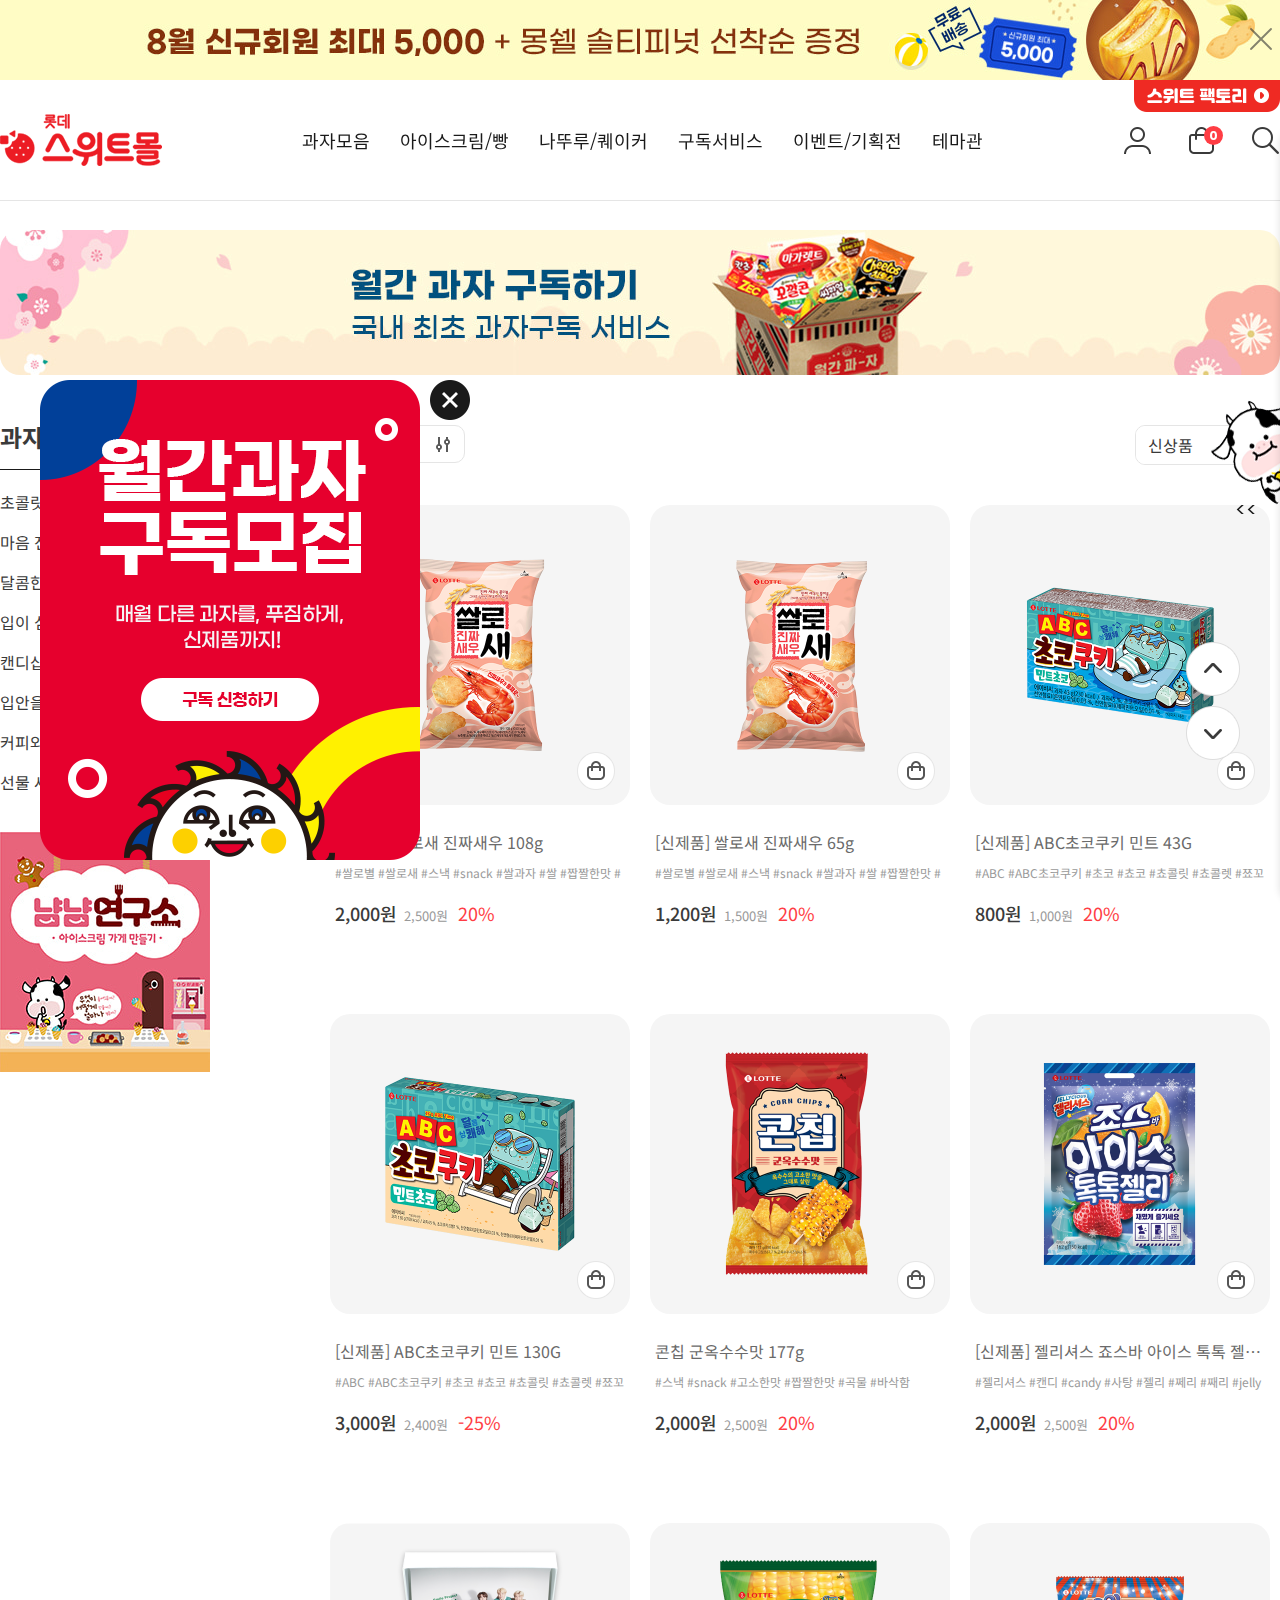
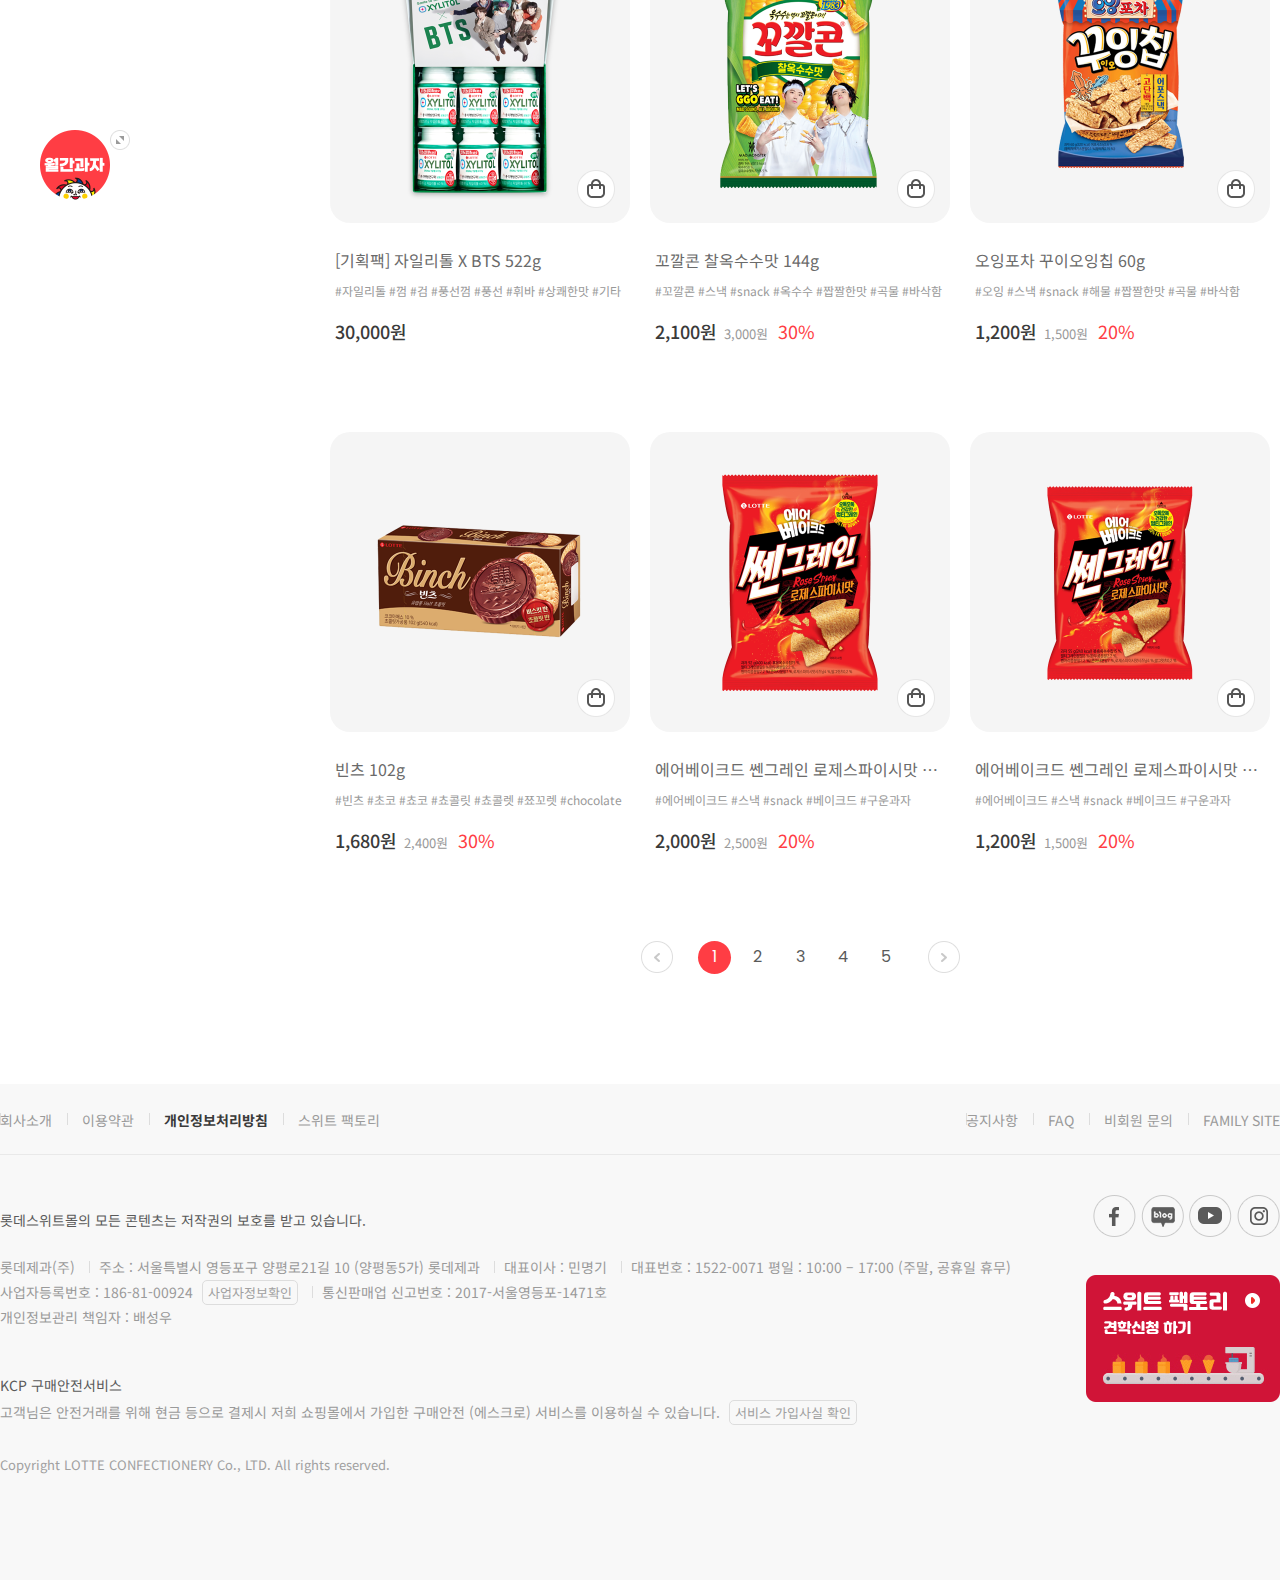
==== commit 29ffc397: "2021.08.24" ====
--- a/sub1.html
+++ b/sub1.html
@@ -13,18 +13,40 @@
     <link rel="stylesheet" href="scss/index.css">
     <link rel="stylesheet" href="scss/sub.css">
 
+    <!-- facebook공유 -->
+    <meta property="og:title" content="과자모음 - 과자모음">
+    <meta property="og:url" content="https://pool1129.github.io/cloneSite_lotteSweetmall/">
+    <meta property="og:image" content="https://lottesweetmall.com/web/upload/opengraph.png">
+    <meta property="og:description" content="과자모음">
+    <meta property="og:type" content="website">
+    <meta property="og:site_name" content="롯데스위트몰">
+
+    <!-- favicon -->
+    <link rel="shortcut icon" href="img/favicon-b82c9f01f81a6c890fe3bb3b679a7917.ico">
+
 </head>
 <body>
     <!-- 상단 배너 -->
     <div class="top_banner">
         <div class="container">
             <img src="img/main_top_banner_pc_09.jpg" alt="">
+            <div class="btn"></div>
         </div>
     </div>
 
     <!-- 왼쪽 플로팅 배너 -->
     <div class="float_banner">
-        <img src="img/main_popup_s01.png" alt="">
+        <div class="big">
+            <img src="img/main_popup01.png" alt="">
+
+            <div class="close">
+                <img src="img/main_popup_close.png" alt="">
+            </div>
+        </div>
+        
+        <div class="small">
+            <img src="img/main_popup_s01.png" alt="">
+        </div>
     </div>
 
     <!-- 오른쪽 업다운 스크롤 -->
@@ -38,7 +60,75 @@
         </div>
     </div>
 
-    <!-- 오른쪽 룰렛 배너 -->
+    <!-- 서브메뉴 -->
+    <div class="sub active">
+        <div class="right_menu">
+            <img src="img/right_menu.png" alt="">
+        </div>
+
+        <div class="right_box">
+            <div class="newlist">
+                <h2>
+                    <a href="#">지금신상</a>
+                    <img src="img/icon_right (1).jpg" alt="">
+                </h2>
+                <div class="newlist_img">
+                    <ul>
+                        <!-- <li>
+                            <img src="" alt="">
+                        </li> -->
+                    </ul>
+                </div>
+
+                <div class="newlist_status">
+                    <div class="status">
+
+                    </div>
+                </div>
+            </div>
+
+            <div class="ranklist">
+                <h2>
+                    <a href="#">지금순위</a>
+                    <img src="img/icon_right (1).jpg" alt="">
+                </h2>
+                <div class="ranklist_img">
+                    <ul>
+                        <!-- <li>
+                            <img src="" alt="">
+                        </li> -->
+                    </ul>
+                </div>
+
+                <div class="ranklist_status">
+                    <div class="status">
+                        
+                    </div>
+                </div>
+            </div>
+
+            <div class="menu1">
+                <a href="#">캐릭터관</a>
+                <img src="img/icon_right (1).jpg" alt="">
+            </div>
+            <div class="menu2">
+                <a href="#">꿀조합레시피</a>
+                <img src="img/icon_right (1).jpg" alt="">
+            </div>
+            <div class="menu3">
+                <a href="#">스위트TV</a>
+                <img src="img/icon_right (1).jpg" alt="">
+            </div>
+            <div class="menu4">
+                <a href="#">햇님 상회</a>
+                <img src="img/icon_right (1).jpg" alt="">
+            </div>
+
+            <div class="banner">
+                <img src="img/lnb_01.jpg" alt="">
+            </div>
+        </div>
+    </div>
 
     <!-- 헤더영역 -->
     <main>
@@ -50,108 +140,258 @@
                             <img src="img/top_logo_wh.png" alt="로고">
                             <img src="img/top_logo.png" alt="로고">
                         </a>
-
+    
                         <div class="top_menu">
                             <ul>
                                 <li>
-                                    <a href="#">과자모음</a>
+                                    <a href="sub1.html">과자모음</a>
                                     <div class="over"></div>
+    
+                                    <div class="sub">
+                                        <div class="box">
+                                            <ul>
+                                                <li><a href=""><strong>초콜릿 매니아</strong></a></li>
+                                                <li><a href="">가나</a></li>
+                                                <li><a href="">크런키</a></li>
+                                                <li><a href="">드림카카오</a></li>
+                                                <li><a href="">ABC초콜릿</a></li>
+                                                <li><a href="">해바라기</a></li>
+                                                <li><a href="">석기시대</a></li>
+                                                <li><a href="">아몬드초코볼</a></li>
+                                                <li><a href="">빈츠</a></li>
+                                                <li><a href="">초코바</a></li>
+                                                <li><a href="">길리안</a></li>
+                                                <li><a href="">허쉬</a></li>
+                                            </ul>
+    
+                                            <ul>
+                                                <li><a href=""><strong>마음을 전하는 빼빼로</strong></a></li>
+                                                <li><a href="">빼빼로</a></li>
+                                                <li><a href=""><strong>달콤한 디저트파이</strong></a></li>
+                                                <li><a href="">몽쉘</a></li>
+                                                <li><a href="">초코파이</a></li>
+                                                <li><a href="">찰떡파이/뻥쿠아즈</a></li>
+                                                <li><a href=""><strong>입안을 상쾌하게 껌</strong></a></li>
+                                                <li><a href="">자일리톨</a></li>
+                                                <li><a href="">졸음번쩍껌/기능성</a></li>
+                                                <li><a href="">왓따</a></li>
+                                                <li><a href="">후라보노</a></li>
+                                                <li><a href="">롯데3종</a></li>
+                                            </ul>
+    
+                                            <ul>
+                                                <li><a href=""><strong>캔디샵&젤리셔스</strong></a></li>
+                                                <li><a href="">말랑카우</a></li>
+                                                <li><a href="">롤리팝</a></li>
+                                                <li><a href="">밀크캬라멜</a></li>
+                                                <li><a href="">애니타임</a></li>
+                                                <li><a href="">스카치</a></li>
+                                                <li><a href="">청포도</a></li>
+                                                <li><a href="">목캔디</a></li>
+                                                <li><a href="">젤리셔스</a></li>
+                                                <li><a href="">노벨티</a></li>
+                                                <li><a href="">7곡 연양갱</a></li>
+                                                <li><a href="">아이스브레이커스</a></li>
+                                            </ul>
+    
+                                            <ul>
+                                                <li><a href=""><strong>커피와 함께 비스킷</strong></a></li>
+                                                <li><a href="">카스타드</a></li>
+                                                <li><a href="">마가렛트</a></li>
+                                                <li><a href="">디저뜨와</a></li>
+                                                <li><a href="">칸쵸/씨리얼</a></li>
+                                                <li><a href="">칙촉</a></li>
+                                                <li><a href="">빠다코코낫</a></li>
+                                                <li><a href="">야채크래커</a></li>
+                                                <li><a href="">제크</a></li>
+                                                <li><a href="">롯데샌드</a></li>
+                                                <li><a href="">하비스트</a></li>
+                                                <li><a href="">엄마손파이</a></li>
+                                            </ul>
+    
+                                            <ul>
+                                                <li><a href="">와플메이트</a></li>
+                                                <li><a href="">쿠키/프레첼</a>/a></li>
+                                                <li><a href=""><strong>입이 심심할땐 스낵</strong></a></li>
+                                                <li><a href="">에어베이크드</a></li>
+                                                <li><a href="">꼬깔콘</a></li>
+                                                <li><a href="">치토스</a></li>
+                                                <li><a href="">오잉</a></li>
+                                                <li><a href="">오징어땅콩</a></li>
+                                                <li><a href="">쌀로별</a></li>
+                                                <li><a href="">도리토스</a></li>
+                                                <li><a href="">울트라짱</a></li>
+                                                <li><a href=""><strong>선물세트</strong></a></li>
+                                            </ul>
+                                        </div>
+    
+                                        <div class="box_banner">
+                                            <ul>
+                                                <li>
+                                                    <img src="img/gnb_banner_19.jpg" alt="">
+                                                    <p>신상 과자를 소개합니다!</p>
+                                                </li>
+                                            </ul>
+                                        </div>
+                                    </div>
                                 </li>
                                 <li>
                                     <div class="over"></div>
                                     <a href="#">아이스크림/빵</a>
+    
+                                    <div class="sub">
+                                        <div class="box">
+                                            <ul>
+                                                <li><a href=""><strong>아이스크림 맛집</strong></a></li>
+                                                <li><a href="">죠크박 (바류)</a></li>
+                                                <li><a href="">월드콘 (콘류)</a></li>
+                                                <li><a href="">찰떡아이스 (아이스과자)</a></li>
+                                                <li><a href="">팥빙수 (컵류)</a></li>
+                                                <li><a href="">설레임 (펜슬류)</a></li>
+                                                <li><a href="">위즐 (홈타입)</a></li>
+                                                <li><a href="">미니멜츠 (구슬아이스크림)</a></li>
+                                            </ul>
+    
+                                            <ul>
+                                                <li><a href=""><strong>순수해서 더 진한 맛, 나뚜루</strong></a></li>
+                                                <li><a href="">패밀리</a></li>
+                                                <li><a href="">파인트</a></li>
+                                                <li><a href="">바</a></li>
+                                                <li><a href="">컵</a></li>
+                                                <li><a href="">케이크</a></li>
+                                                <li><a href="">디저트</a></li>
+                                                <li><a href=""><strong>생생빵상회/브이브레드(식물성빵)</strong></a></li>
+                                            </ul>
+                                        </div>
+    
+                                        <div class="box_banner">
+                                            <ul>
+                                                <li>
+                                                    <img src="img/gnb_banner_17.jpg" alt="">
+                                                    <p>나뚜루 민트초코 신상 출시기념</p>
+                                                </li>
+                                                <li>
+                                                    <img src="img/gnb_banner_16.jpg" alt="">
+                                                    <p>월드콘 사고 김연경 굿즈 받자!</p>
+                                                </li>
+                                            </ul>
+                                        </div>
+                                    </div>
                                 </li>
                                 <li>
                                     <a href="#">나뚜루/퀘이커</a>
                                     <div class="over"></div>
-
-                                    <div class="sub">
-                                        <ul>
-                                            <li><a href="">나뚜르</a></li>
-                                            <li><a href="">퀘이커</a></li>
-                                        </ul>
+    
+                                    <div class="sub small">
+                                        <div class="box">
+                                            <ul>
+                                                <li><a href="">나뚜르</a></li>
+                                                <li><a href="">퀘이커</a></li>
+                                            </ul>
+                                        </div>
                                     </div>
                                 </li>
                                 <li>
                                     <a href="#">구독서비스</a>
                                     <div class="over"></div>
-
-                                    <div class="sub">
-                                        <ul>
-                                            <li><a href="">월간과자</a></li>
-                                            <li><a href="">월간아이스</a></li>
-                                            <li><a href="">정기배송</a></li>
-                                        </ul>
+    
+                                    <div class="sub small">
+                                        <div class="box">
+                                            <ul>
+                                                <li><a href="#">월간과자</a></li>
+                                                <li><a href="#">월간아이스</a></li>
+                                                <li><a href="#">정기배송</a></li>
+                                            </ul>
+                                        </div>
                                     </div>
                                 </li>
                                 <li>
                                     <a href="#">이벤트/기획전</a>
                                     <div class="over"></div>
-
-                                    <!-- <div class="left">
-                                        <ul>
-                                            <li>
-                                                <a href="">기획전</a>
-                                                <ul>
-                                                    <li>adfeafef</li>
-                                                    <li>adfeafef</li>
-                                                    <li>adfeafef</li>
-                                                    <li>adfeafef</li>
-                                                    <li>adfeafef</li>
-
-                                                </ul>
-                                            </li>
-                                            <li>
-                                                <a href="">이벤트</a>
-                                                <ul>
-                                                    <li></li>
-                                                </ul>
-                                            </li>
-                                            <li><a href="">출석체크</a></li>
-                                            <li><a href="">당첨자발표</a></li>
-                                        </ul>
-
-                                        <ul class="banner">
-                                            <div class="b1">
-                                                <img src="" alt="">
-                                            </div>
-                                            <div class="b2">
-                                                <img src="" alt="">
-                                            </div>
-                                        </ul>
-                                    </div> -->
+    
+                                    <div class="sub">
+                                        <div class="box">
+                                            <ul style="width:180px; min-height: 410px;" class="event">
+                                                <li>
+                                                    <a href="" class="arrow">기획전</a>
+                                                    <ul>
+                                                        <li><a href="#">신상 과자를 소개합니다!</a></li>
+                                                        <li><a href="#">지난 호 월간과자를 못받아봐서 아쉬웠다면?</a></li>
+                                                        <li><a href="#">퀘이커 정기배송 오픈!</a></li>
+                                                        <li><a href="#">지금 놓치면 끝, 매일매일 바뀐다!</a></li>
+                                                        <li><a href="#">월드콘 구매하시면 김연경 굿즈를 드려요</a></li>
+                                                        <li><a href="#">꼬깔콘 X 월클돌 매드몬스터</a></li>
+                                                        <li><a href="#">바캉스/집캉스용 아이스크립 특가 구매</a></li>
+                                                        <li><a href="#">온라인 한정판 출시! 자일리톨 X BTS</a></li>
+                                                        <li><a href="#">나뚜르 민트초코 신상 출시기념 이벤트!</a></li>
+                                                        <li><a href="#">홈타입 아이스크림 특가 기획전</a></li>
+                                                        <li><a href="#">집에서 즐기는 홈캉스</a></li>
+                                                        <li><a href="#">맛있는 식물성 빵 브이브레드</a></li>
+                                                        <li><a href="#">가벼운 한끼 퀘이커 오트밀, 그래놀라</a></li>
+                                                    </ul>
+                                                </li>
+                                                <li>
+                                                    <a href="" class="arrow">이벤트</a>
+                                                    <ul>
+                                                        <li><a href="#">매드몬스터 배경화면 다운로드</a></li>
+                                                        <li><a href="#">스위트몰 선물하기로 달콤한 마음을 전해요</a></li>
+                                                        <li><a href="#">월간대장이 준비한 월간과자 돌잔치</a></li>
+                                                        <li><a href="#">매일매일 스위트한 혜택이 쏟아진다!</a></li>
+                                                        <li><a href="#">롯데스위트몰 신규회원 이벤트</a></li>
+                                                        <li><a href="#">8월 롯데스위트몰 친구추천 이벤트</a></li>
+                                                    </ul>
+                                                </li>
+                                                <li><a href="" class="arrow">출석체크</a></li>
+                                                <li><a href="" class="arrow">당첨자 발표</a></li>
+                                            </ul>
+                                        </div>
+    
+                                        <div class="box_banner">
+                                            <ul>
+                                                <li>
+                                                    <img src="img/gnb_banner_04.jpg" alt="">
+                                                    <p>지금 놓치면 끝, 매일매일 바뀐다!</p>
+                                                </li>
+                                                <li>
+                                                    <img src="img/gnb_banner_18.jpg" alt="">
+                                                    <p>매일매일 무조건 당첨</p>
+                                                </li>
+                                            </ul>
+                                        </div>
+                                    </div>
                                 </li>
                                 <li>
                                     <a href="#">테마관</a>
                                     <div class="over"></div>
-
-                                    <div class="sub">
-                                        <ul>
-                                            <li><a href="">구독서비스</a></li>
-                                            <li><a href="">냠냠연구소</a></li>
-                                            <li><a href="">햇님상회</a></li>
-                                            <li><a href="">캐릭터관</a></li>
-                                            <li><a href="">스위트TV</a></li>
-                                            <li><a href="">꿀조합레시피</a></li>
-                                        </ul>
+    
+                                    <div class="sub small">
+                                        <div class="box">
+                                            <ul>
+                                                <li><a href="">구독서비스</a></li>
+                                                <li><a href="">냠냠연구소</a></li>
+                                                <li><a href="">햇님상회</a></li>
+                                                <li><a href="">캐릭터관</a></li>
+                                                <li><a href="">스위트TV</a></li>
+                                                <li><a href="">꿀조합레시피</a></li>
+                                            </ul>
+                                        </div>
                                     </div>
                                 </li>
                             </ul>
                         </div>
-
+    
                         <div class="member">
                             <img src="img/top_factory.png" alt="">
-                            <div class="logo active">
+                            <div class="logo">
                                 <div class="mypage">
-                                    <img src="img/top_mypage_wh.png" alt="마이페이지">
                                     <img src="img/top_mypage.png" alt="마이페이지">
                                 </div>
                                 <div class="cart">
-                                    <img src="img/top_cart_wh.png" alt="장바구니">
                                     <img src="img/top_cart.png" alt="장바구니">
+    
+                                    <span class="count">0</span>
                                 </div>
                                 <div class="search">
-                                    <img src="img/top_search_wh.png" alt="검색">
                                     <img src="img/top_search.png" alt="검색">
                                 </div>
                             </div>
@@ -299,12 +539,12 @@
 
                 <div class="list">
                     <ul>
-                        <li><a href="#">신상품</a></li>
-                        <li><a href="#">상품명</a></li>
-                        <li><a href="#">낮은가격</a></li>
-                        <li><a href="#">높은가격</a></li>
-                        <li><a href="#">인기상품</a></li>
-                        <li><a href="#">조회수</a></li>
+                        <li value="신상품"><a href="#">신상품</a></li>
+                        <li value="상품명"><a href="#">상품명</a></li>
+                        <li value="낮은가격"><a href="#">낮은가격</a></li>
+                        <li value="높은가격"><a href="#">높은가격</a></li>
+                        <li value="인기상품"><a href="#">인기상품</a></li>
+                        <li value="조회수"><a href="#">조회수</a></li>
                     </ul>
                 </div>
             </div>
@@ -317,19 +557,19 @@
                             <ul>
                                 <li>                                
                                     <input type="checkbox">
-                                    <a href="#" data-code = "1"><span>맛 : </span>달콤한맛</a>
-                                </li>
-                                <li>
-                                    <input type="checkbox">
-                                    <a href="#" data-code = "2"><span>맛 : </span>상쾌한맛</a>
-                                </li>
-                                <li>
-                                    <input type="checkbox">
-                                    <a href="#" data-code = "3"><span>맛 : </span>담백한맛</a>
-                                </li>
-                                <li>
-                                    <input type="checkbox">
-                                    <a href="#" data-code = "4"><span>맛 : </span>상큼한맛</a>
+                                    <a href="#" data-code = "0"><span>맛 : </span>달콤한맛</a>
+                                </li>
+                                <li>
+                                    <input type="checkbox">
+                                    <a href="#" data-code = "1"><span>맛 : </span>상쾌한맛</a>
+                                </li>
+                                <li>
+                                    <input type="checkbox">
+                                    <a href="#" data-code = "2"><span>맛 : </span>담백한맛</a>
+                                </li>
+                                <li>
+                                    <input type="checkbox">
+                                    <a href="#" data-code = "3"><span>맛 : </span>상큼한맛</a>
                                 </li>
                             </ul>                                
                         </td>
@@ -341,23 +581,23 @@
                             <ul>
                                 <li>
                                     <input type="checkbox">
-                                    <a href="#" data-code = "5"><span>원료 : </span>곡물</a>
-                                </li>
-                                <li>
-                                    <input type="checkbox">
-                                    <a href="#" data-code = "6"><span>원료 : </span>초콜릿</a>
-                                </li>
-                                <li>
-                                    <input type="checkbox">
-                                    <a href="#" data-code = "7"><span>원료 : </span>과일</a>
-                                </li>
-                                <li>
-                                    <input type="checkbox">
-                                    <a href="#" data-code = "8"><span>원료 : </span>크림</a>
-                                </li>
-                                <li>
-                                    <input type="checkbox">
-                                    <a href="#" data-code = "9"><span>원료 : </span>치즈</a>
+                                    <a href="#" data-code = "4"><span>원료 : </span>곡물</a>
+                                </li>
+                                <li>
+                                    <input type="checkbox">
+                                    <a href="#" data-code = "5"><span>원료 : </span>초콜릿</a>
+                                </li>
+                                <li>
+                                    <input type="checkbox">
+                                    <a href="#" data-code = "6"><span>원료 : </span>과일</a>
+                                </li>
+                                <li>
+                                    <input type="checkbox">
+                                    <a href="#" data-code = "7"><span>원료 : </span>크림</a>
+                                </li>
+                                <li>
+                                    <input type="checkbox">
+                                    <a href="#" data-code = "8"><span>원료 : </span>치즈</a>
                                 </li>
                             </ul>
                         </td>
@@ -369,15 +609,15 @@
                             <ul>
                                 <li>
                                     <input type="checkbox">
-                                    <a href="#" data-code = "10"><span>식감 : </span>딱딱함</a>
-                                </li>
-                                <li>
-                                    <input type="checkbox">
-                                    <a href="#" data-code = "11"><span>식감 : </span>쫀득함</a>
-                                </li>
-                                <li>
-                                    <input type="checkbox">
-                                    <a href="#" data-code = "12"><span>식감 : </span>말랑함</a>
+                                    <a href="#" data-code = "9"><span>식감 : </span>딱딱함</a>
+                                </li>
+                                <li>
+                                    <input type="checkbox">
+                                    <a href="#" data-code = "10"><span>식감 : </span>쫀득함</a>
+                                </li>
+                                <li>
+                                    <input type="checkbox">
+                                    <a href="#" data-code = "11"><span>식감 : </span>말랑함</a>
                                 </li>
                             </ul>
                         </td>
@@ -414,6 +654,7 @@
                             </div>
                         </div>
                     </li> -->
+                </ul>
             </div>
 
             <div class="page">
@@ -494,8 +735,7 @@
 
     <script src="js/jquery-3.6.0.min.js"></script>
     <script src="js/data.js"></script>
-    <script src="js/practice.js"></script>
-    <!-- <script src="js/sub.js"></script> -->
+    <script src="js/sub.js"></script>
 
 </body>
 </html>
--- a/scss/animation.css
+++ b/scss/animation.css
@@ -6,6 +6,29 @@
     100%{
         opacity: 1;
         transform: translate3d(0,0,0);
+    }
+}
+
+@keyframes headerfade{
+    0%{
+        opacity: 0;
+        transform: translateY(-20px);
+    }
+    100%{
+        opacity: 1;
+        transform: translateY(0);
+    }
+}
+
+@keyframes sidebar{
+    0%{
+        transform: translate3d(-0px,0,0);
+    }
+    50%{
+        transform: translate3d(-10px,0,0);
+    }
+    100%{
+        transform: translate3d(-0px,0,0);
     }
 }
 
--- a/scss/index.css
+++ b/scss/index.css
@@ -51,9 +51,6 @@
   width: 100%;
 }
 
-.float_banner {
-  border: 1px solid #000;
-}
 .float_banner .big {
   position: fixed;
   left: 40px;
@@ -111,6 +108,8 @@
   left: 25px;
   font-size: 20px;
   font-family: "Poppins", sans-serif;
+  -webkit-animation: sidebar 3s 1s linear infinite;
+          animation: sidebar 3s 1s linear infinite;
 }
 .sub .right_box {
   width: 180px;
@@ -130,12 +129,16 @@
 .sub .right_box .newlist h2 img, .sub .right_box .ranklist h2 img {
   padding: 7px 0 0 14px;
 }
-.sub .right_box .newlist .newlist_img, .sub .right_box .newlist .ranklist_img, .sub .right_box .ranklist .newlist_img, .sub .right_box .ranklist .ranklist_img {
+.sub .right_box .newlist .newlist_img, .sub .right_box .ranklist .newlist_img {
   padding: 0 0 20px 0;
   width: 100px;
   margin: 0 auto;
-}
-.sub .right_box .newlist .newlist_img ul li, .sub .right_box .newlist .ranklist_img ul li, .sub .right_box .ranklist .newlist_img ul li, .sub .right_box .ranklist .ranklist_img ul li {
+  overflow: hidden;
+}
+.sub .right_box .newlist .newlist_img ul, .sub .right_box .ranklist .newlist_img ul {
+  display: flex;
+}
+.sub .right_box .newlist .newlist_img ul li, .sub .right_box .ranklist .newlist_img ul li {
   display: inline-block;
   text-align: right;
   width: 100px;
@@ -144,15 +147,38 @@
   border-radius: 100%;
   background-color: #f5f5f5;
 }
-.sub .right_box .newlist .newlist_status, .sub .right_box .newlist .lanklist_status, .sub .right_box .ranklist .newlist_status, .sub .right_box .ranklist .lanklist_status {
+.sub .right_box .newlist .newlist_img ul li img, .sub .right_box .ranklist .newlist_img ul li img {
+  width: 100%;
+}
+.sub .right_box .newlist .ranklist_img, .sub .right_box .ranklist .ranklist_img {
+  padding: 0 0 20px 0;
+  width: 100px;
+  margin: 0 auto;
+  overflow: hidden;
+}
+.sub .right_box .newlist .ranklist_img ul, .sub .right_box .ranklist .ranklist_img ul {
+  display: flex;
+}
+.sub .right_box .newlist .ranklist_img ul li, .sub .right_box .ranklist .ranklist_img ul li {
+  display: inline-block;
+  text-align: right;
+  width: 100px;
+  height: 100px;
+  overflow: hidden;
+  border-radius: 100%;
+  background-color: #f5f5f5;
+}
+.sub .right_box .newlist .ranklist_img ul li img, .sub .right_box .ranklist .ranklist_img ul li img {
+  width: 100%;
+}
+.sub .right_box .newlist .newlist_status, .sub .right_box .newlist .ranklist_status, .sub .right_box .ranklist .newlist_status, .sub .right_box .ranklist .ranklist_status {
   width: 120px;
   height: 1px;
   background-color: #E9E9E9;
   position: relative;
   margin: 0 auto;
 }
-.sub .right_box .newlist .newlist_status .status, .sub .right_box .newlist .lanklist_status .status, .sub .right_box .ranklist .newlist_status .status, .sub .right_box .ranklist .lanklist_status .status {
-  width: 12px;
+.sub .right_box .newlist .newlist_status .status, .sub .right_box .newlist .ranklist_status .status, .sub .right_box .ranklist .newlist_status .status, .sub .right_box .ranklist .ranklist_status .status {
   height: 1px;
   background-color: #EB1C26;
   position: absolute;
@@ -197,11 +223,22 @@
   min-width: 1280px;
   height: 80px;
 }
-.top_banner .container {
+.top_banner > .container {
   max-width: 1280px;
-}
-.top_banner .container img {
-  margin: 0 auto;
+  position: relative;
+}
+.top_banner > .container img {
+  margin: 0 auto;
+}
+.top_banner > .container .btn {
+  position: absolute;
+  right: 0;
+  top: 20px;
+  width: 38px;
+  height: 38px;
+  background: url(../img/main_top_banner_close_btn.png) no-repeat center;
+  background-size: 76px 76px;
+  cursor: pointer;
 }
 
 .popup {
@@ -210,7 +247,7 @@
   position: fixed;
   cursor: pointer;
   opacity: 0.5;
-  z-index: 9998;
+  z-index: 9999;
 }
 
 .main_popup {
@@ -291,13 +328,13 @@
 }
 
 .up_down.up {
-  bottom: 140px;
+  bottom: 155px;
   position: fixed;
 }
 
 .up_down.down {
   position: absolute;
-  top: 12250px;
+  top: 12215px;
 }
 
 .fixed {
@@ -365,9 +402,11 @@
   max-width: 1520px;
   min-width: 1280px;
   margin: 0 auto;
-  transition: 0.3s;
+  transition: 0.5s ease-in-out;
   border-radius: 0 0 45px 45px;
   height: 0;
+  position: relative;
+  z-index: 9998;
 }
 main #header > .container .head_inner .header {
   max-width: 1280px;
@@ -392,45 +431,181 @@
 }
 main #header > .container .head_inner .header .top_menu > ul > li {
   position: relative;
+  height: 120px;
+  line-height: 120px;
 }
 main #header > .container .head_inner .header .top_menu > ul > li > a {
   font-size: 18px;
   font-weight: 400;
   padding: 0 15px;
   color: #fff;
-  line-height: 105px;
+  line-height: 120px;
   transition: 0.3s;
+  height: 120px;
 }
 main #header > .container .head_inner .header .top_menu > ul > li > .sub {
-  visibility: hidden;
-  width: 145px;
-  padding: 30px 0 20px 0;
-  border-radius: 0 0 20px 20px;
-  position: absolute;
-  top: 105px;
-  left: 50%;
-  text-align: center;
-  background-color: #fff;
-  box-shadow: 0 4px 7px 1px rgba(0, 0, 0, 0.1);
-  transition: 0.3s;
-  z-index: 20;
-  transition: 0.2s;
-  transition-duration: 0.2s;
-  transform: translateX(-50%);
-}
-main #header > .container .head_inner .header .top_menu > ul > li > .sub > ul {
-  display: flex;
-  justify-content: center;
-  align-items: center;
-  flex-direction: column;
-}
-main #header > .container .head_inner .header .top_menu > ul > li > .sub > ul > li > a {
+  position: fixed;
+  left: 0;
+  top: 210px;
+  width: 100%;
+  max-width: 1280px;
+  min-width: 1152px;
+  padding: 50px 0 40px;
+  margin: 0 auto;
+  display: none;
+}
+main #header > .container .head_inner .header .top_menu > ul > li > .sub > .box {
+  float: left;
+  position: relative;
+}
+main #header > .container .head_inner .header .top_menu > ul > li > .sub > .box > ul {
+  display: inline-block;
+  margin: 0 27px 0 0;
+  border-right: 1px solid #ebebeb;
+  position: relative;
+  height: 100%;
+  padding: 0 27px 0 0;
+}
+main #header > .container .head_inner .header .top_menu > ul > li > .sub > .box > ul > li {
+  line-height: 42px;
+  font-size: 16px;
+}
+main #header > .container .head_inner .header .top_menu > ul > li > .sub > .box > ul > li > a {
   font-size: 16px;
   line-height: 38px;
   color: #5a5a5a;
-}
-main #header > .container .head_inner .header .top_menu > ul > li > .sub > ul > li:hover {
-  font-weight: 700;
+  position: relative;
+}
+main #header > .container .head_inner .header .top_menu > ul > li > .sub > .box > ul > li .arrow::after {
+  opacity: 0;
+  content: "";
+  display: block;
+  background: url("../img/icon_topmenu_arrow.png") no-repeat center center;
+  background-size: 8px 13px;
+  position: absolute;
+  left: 140px;
+  width: 8px;
+  height: 42px;
+  top: 50%;
+  transform: translateY(-50%);
+  transition: 0.3 ease-in-out;
+  visibility: hidden;
+}
+main #header > .container .head_inner .header .top_menu > ul > li > .sub > .box > ul > li > ul {
+  height: 410px;
+  position: absolute;
+  top: 0;
+  left: 180px;
+  padding: 0 30px 0 40px;
+  overflow-y: auto;
+  display: none;
+}
+main #header > .container .head_inner .header .top_menu > ul > li > .sub > .box > ul > li > ul > li a {
+  font-size: 16px;
+  line-height: 42px;
+  color: #5a5a5a;
+  width: 100%;
+  overflow: hidden;
+  white-space: nowrap;
+  text-overflow: ellipsis;
+}
+main #header > .container .head_inner .header .top_menu > ul > li > .sub > .box > ul > li > ul.on {
+  display: block;
+}
+main #header > .container .head_inner .header .top_menu > ul > li > .sub > .box > ul > li > ul::-webkit-scrollbar {
+  width: 2px;
+  height: 100%;
+}
+main #header > .container .head_inner .header .top_menu > ul > li > .sub > .box > ul > li > ul::-webkit-scrollbar-thumb {
+  background-color: rgba(52, 52, 52, 0.75);
+  max-height: 300px;
+  border-right: 15px;
+  height: 100%;
+}
+main #header > .container .head_inner .header .top_menu > ul > li > .sub > .box > ul > li > ul::-webkit-scrollbar-track {
+  background-color: rgba(0, 0, 0, 0.15);
+  border-right: 15px;
+}
+main #header > .container .head_inner .header .top_menu > ul > li > .sub > .box > ul > li.on .arrow::after {
+  content: "";
+  left: 135px;
+  height: 42px;
+  width: 8px;
+  opacity: 1;
+  visibility: visible;
+  transition: 0.5s ease-in-out;
+}
+main #header > .container .head_inner .header .top_menu > ul > li > .sub > .box > ul > li.on ul {
+  display: block;
+}
+main #header > .container .head_inner .header .top_menu > ul > li > .sub > .box > ul > li.on a:hover {
+  font-weight: bold;
+}
+main #header > .container .head_inner .header .top_menu > ul > li > .sub > .box > .event {
+  padding: 0;
+  width: 180px;
+  min-height: 410px;
+  padding: none;
+}
+main #header > .container .head_inner .header .top_menu > ul > li > .sub > .box > .event > li > ul > li > a:hover {
+  font-weight: bold;
+}
+main #header > .container .head_inner .header .top_menu > ul > li > .sub > .box > .event > li > a:hover {
+  font-weight: bold;
+}
+main #header > .container .head_inner .header .top_menu > ul > li > .sub > .box_banner {
+  float: right;
+  padding: 8px 0 0 0;
+  text-align: center;
+}
+main #header > .container .head_inner .header .top_menu > ul > li > .sub > .box_banner > ul {
+  display: flex;
+}
+main #header > .container .head_inner .header .top_menu > ul > li > .sub > .box_banner > ul > li img {
+  border-radius: 15px;
+  width: 300px;
+}
+main #header > .container .head_inner .header .top_menu > ul > li > .sub > .box_banner > ul > li p {
+  width: 300px;
+  line-height: 50px;
+  font-size: 15px;
+  white-space: nowrap;
+  text-overflow: ellipsis;
+}
+main #header > .container .head_inner .header .top_menu > ul > li > .sub > .box_banner > ul > li:last-child {
+  margin: 0 0 0 30px;
+}
+main #header > .container .head_inner .header .top_menu > ul > li .sub.on {
+  -webkit-animation-name: headerfade;
+          animation-name: headerfade;
+  -webkit-animation-duration: 1s;
+          animation-duration: 1s;
+  display: block;
+}
+main #header > .container .head_inner .header .top_menu > ul > li .small {
+  width: 145px;
+  padding: 30px 0 20px 0;
+  background: #fff;
+  border-radius: 0 0 20px 20px;
+  top: 120px;
+  position: absolute;
+  font-size: 18px;
+  text-align: center !important;
+  border: none;
+  min-width: 145px;
+  max-width: 145px;
+}
+main #header > .container .head_inner .header .top_menu > ul > li .small > .box {
+  float: none;
+}
+main #header > .container .head_inner .header .top_menu > ul > li .small > .box > ul {
+  border: none;
+  margin: 0;
+  padding: 0;
+  text-align: center;
+}
+main #header > .container .head_inner .header .top_menu > ul > li .small > .box > ul > li:hover {
+  font-weight: bold;
 }
 main #header > .container .head_inner .header .top_menu > ul > li > a::before {
   content: "";
@@ -438,18 +613,18 @@
   position: absolute;
   width: 0%;
   bottom: 0;
-  left: 25%;
-  border-bottom: 3px solid #ff3d44;
+  left: 17px;
+  background-color: #ff3d44;
   visibility: hidden;
   transition: 0.3s;
+  height: 3px;
 }
 main #header > .container .head_inner .header .top_menu > ul > li:hover a::before {
-  width: 50%;
+  width: calc(100% - 35px);
   visibility: visible;
 }
 main #header > .container .head_inner .header .top_menu > ul > li:hover .sub {
   visibility: visible;
-  transition-delay: 0.1s;
 }
 main #header > .container .head_inner .header .member > img {
   position: absolute;
@@ -464,6 +639,23 @@
 }
 main #header > .container .head_inner .header .member .logo .cart {
   padding-left: 35px;
+  position: relative;
+}
+main #header > .container .head_inner .header .member .logo .cart .count {
+  font-family: "Poppins", sans-serif;
+  position: absolute;
+  top: 0px;
+  right: -7px;
+  width: 19px;
+  height: 19px;
+  border-radius: 50px;
+  line-height: 19px;
+  font-size: 12px;
+  font-weight: 700;
+  text-align: center;
+  background-color: #fff;
+  color: #1a1a1a;
+  transition: 0.3s ease-in-out;
 }
 main #header > .container .head_inner .header .member .logo .search {
   padding-left: 35px;
@@ -479,12 +671,25 @@
 }
 main #header > .container .head_inner .header .member .logo.active img:nth-of-type(2n) {
   display: block;
+}
+main #header > .container .head_inner .header .member .logo.active .count {
+  background-color: #ff3d44;
+  color: #fff;
 }
 main #header > .container .head_inner.active {
   background-color: #fff;
   color: #1a1a1a;
   box-shadow: 0 0 7px 1px rgba(0, 0, 0, 0.1);
   height: 120px;
+}
+main #header > .container .head_inner.active.over {
+  height: 750px;
+}
+main #header > .container .head_inner.active.over1 {
+  height: 580px;
+}
+main #header > .container .head_inner.active.over2 {
+  height: 650px;
 }
 main #header > .container .head_inner.active .top_menu ul li a {
   color: #1a1a1a;
@@ -631,22 +836,13 @@
   margin-bottom: 30px;
 }
 #new > .container .inner .new_pro .main_item {
-  float: left;
-  display: flex;
   margin-left: 320px;
   position: absolute;
   top: 50%;
   transform: translateY(-50%);
   overflow: hidden;
-}
-#new > .container .inner .new_pro .main_item .item {
-  position: relative;
-  width: 215px;
-  height: 215px;
-  overflow: hidden;
-  border-radius: 50%;
-  margin-right: 30px;
-  transition: 0.3s;
+  border: 3px solid red;
+  width: 150%;
 }
 #new > .container .inner .new_pro .main_item .item .over {
   width: 100%;
@@ -665,15 +861,12 @@
   width: 100%;
 }
 #new > .container .inner .new_pro .main_item .item .Bg {
-  width: 215px;
-  height: 215px;
   border-radius: 50%;
   overflow: hidden;
   background-color: rgba(0, 0, 0, 0.5);
 }
 #new > .container .inner .new_pro .main_item .item .Bg .overBg_text {
   font-size: 16px;
-  color: #fff;
   text-align: center;
   position: absolute;
   width: 80%;
@@ -683,24 +876,50 @@
   z-index: 1;
 }
 #new > .container .inner .new_pro .main_item .item .Bg .overBg_text .name {
+  color: #fff;
   line-height: 20px;
   margin: 10px 0;
-  display: block;
-  display: inline-block;
-  width: 100%;
-  white-space: nowrap;
+  display: inline-block;
+  width: 100%;
   overflow: hidden;
   text-overflow: ellipsis;
 }
 #new > .container .inner .new_pro .main_item .item .Bg .overBg_text .price {
+  color: #fff;
   line-height: 12px;
 }
 #new > .container .inner .new_pro .main_item .item .Bg img {
   width: 100%;
   opacity: 50%;
 }
-#new > .container .inner .new_pro .main_item .item:hover .over {
+#new > .container .inner .new_pro .main_item .swiper-slide:hover .over {
   transform: translateX(-100%);
+}
+#new > .container .inner .new_pro .swiper-container {
+  width: 100%;
+  height: 100%;
+}
+#new > .container .inner .new_pro .swiper-wrapper {
+  height: auto;
+}
+#new > .container .inner .new_pro .swiper-slide {
+  text-align: center;
+  font-size: 18px;
+  overflow: hidden;
+  border-radius: 50%;
+  /* Center slide text vertically */
+  display: flex;
+  justify-content: center;
+  align-items: center;
+  width: 215px !important;
+  height: 215px;
+}
+#new > .container .inner .new_pro .swiper-slide img {
+  display: block;
+  width: 100%;
+  height: 100%;
+  -o-object-fit: cover;
+     object-fit: cover;
 }
 #new > .container .inner .scroll_bar {
   height: 3px;
@@ -719,6 +938,7 @@
   left: 0;
   content: "";
   display: block;
+  transition: 0.3s transform;
 }
 
 .line_banner {
@@ -940,6 +1160,7 @@
 }
 .icream .container .inner .contain .item1 ul li .box .img_sec, .icream .container .inner .contain .item2 ul li .box .img_sec {
   position: relative;
+  transition: 0.3s ease-in-out;
 }
 .icream .container .inner .contain .item1 ul li .box .img_sec img, .icream .container .inner .contain .item2 ul li .box .img_sec img {
   background-color: #f5f5f5;
@@ -1247,26 +1468,14 @@
   z-index: 1;
   overflow: hidden;
 }
-.tv .container .inner .section .con ul {
-  display: flex;
-  width: 1000%;
-}
 .tv .container .inner .section .con ul li {
   border-radius: 60px;
-  width: 900px;
-  margin: 0 30px;
-  position: relative;
   overflow: hidden;
-  height: 506px;
   transition: 3s transform;
 }
-.tv .container .inner .section .con ul li img {
+.tv .container .inner .section .con ul li > img {
   filter: brightness(0.5);
   transition: 0.5s;
-}
-.tv .container .inner .section .con ul li .btn {
-  width: 100%;
-  height: 100%;
 }
 .tv .container .inner .section .con ul li .btn > img {
   width: 80px;
@@ -1277,30 +1486,66 @@
   transform: translate(-50%, -50%);
   border-radius: 0;
 }
-.tv .container .inner .section .con ul li.active img {
+.tv .container .inner .section .con ul .swiper-slide-active > img {
   filter: none;
-}
-.tv .container .inner .section .con ul li.active:hover > img {
+  box-shadow: 20px 40px 1px rgba(0, 0, 0, 0.3);
+}
+.tv .container .inner .section .con ul .swiper-slide-active:hover > img {
   transform: scale(1.05);
 }
-.tv .container .inner .section .con .status {
+.tv .container .inner .section .con .swiper-pagination {
   width: 900px;
   display: flex;
   justify-content: center;
   align-items: center;
-  margin: 0 30px;
   position: absolute;
   bottom: 0;
-}
-.tv .container .inner .section .con .status img {
+  margin: 0 0 0 30px;
+  cursor: pointer;
+}
+.tv .container .inner .section .con .swiper-pagination .swiper-pagination-bullet {
+  transition: 0.3s opacity;
   width: 16px;
   height: 16px;
   margin: 0 8px;
-  opacity: 0.3;
-  transition: 0.3s opacity;
-}
-.tv .container .inner .section .con .status img.active {
-  opacity: 1;
+  border-radius: 0;
+}
+.tv .container .inner .section .con .swiper-pagination .swiper-pagination-bullet:nth-of-type(3n+1) {
+  background: url(../img/main_bullet01_b.png) no-repeat;
+  background-size: 16px 16px;
+}
+.tv .container .inner .section .con .swiper-pagination .swiper-pagination-bullet:nth-of-type(3n+2) {
+  background: url(../img/main_bullet02_b.png) no-repeat;
+  background-size: 16px 16px;
+}
+.tv .container .inner .section .con .swiper-pagination .swiper-pagination-bullet:nth-of-type(3n+3) {
+  background: url(../img/main_bullet03_b.png) no-repeat;
+  background-size: 16px 16px;
+}
+.tv .container .inner .section .swiper-container {
+  width: 100%;
+  height: 100%;
+}
+.tv .container .inner .section .swiper-wrapper {
+  height: auto;
+}
+.tv .container .inner .section .swiper-slide {
+  text-align: center;
+  font-size: 18px;
+  background: #fff;
+  /* Center slide text vertically */
+  display: flex;
+  justify-content: center;
+  align-items: center;
+  width: 900px !important;
+  height: 505px;
+}
+.tv .container .inner .section .swiper-slide img {
+  display: block;
+  width: 100%;
+  height: 100%;
+  -o-object-fit: cover;
+     object-fit: cover;
 }
 .tv .container .bg {
   width: 30%;
@@ -1362,20 +1607,8 @@
   color: #9a9a9a;
   margin-bottom: 10px;
 }
-.goods .con {
-  padding: 160px 0 30px;
-  height: 655px;
-}
-.goods .con ul {
-  display: flex;
-  max-width: 1280px;
-  margin: 0 auto;
-  padding-left: 445px;
-}
 .goods .con ul li {
-  width: 390px;
-  margin: 0 25px;
-  transition: 0.5s all;
+  transition: 0.3s all;
 }
 .goods .con ul li .img img {
   border-radius: 60px;
@@ -1400,17 +1633,42 @@
   line-height: 28px;
   color: #9a9a9a;
 }
-.goods .con ul li:first-child {
-  margin: 0 25px 0 0;
-}
-.goods .con ul li.active .text {
+.goods .con ul .swiper-slide-active .text {
   padding-top: 55px;
-}
-.goods .con ul li.active img {
+  visibility: visible !important;
+  -webkit-animation: fadeDown 1s !important;
+          animation: fadeDown 1s !important;
+}
+.goods .con ul .swiper-slide-active img {
   box-shadow: 0 20px 40px 1px rgba(0, 0, 0, 0.3);
 }
-.goods .con ul li.active {
+.goods .con ul .swiper-slide-active {
   margin-top: -100px;
+}
+.goods .swiper-container {
+  width: 100%;
+  height: 680px;
+  padding: 160px 0 30px;
+}
+.goods .swiper-slide {
+  text-align: center;
+  font-size: 18px;
+  background: #fff;
+  /* Center slide text vertically */
+  display: flex;
+  justify-content: center;
+  align-items: center;
+  flex-direction: column;
+}
+.goods .swiper-wrapper {
+  height: auto;
+}
+.goods .swiper-slide img {
+  display: block;
+  width: 390px;
+  height: 390px;
+  -o-object-fit: cover;
+     object-fit: cover;
 }
 .goods .scroll_bar {
   height: 3px;
@@ -1480,6 +1738,9 @@
   margin: 0 0 -5px 5px;
 }
 .recipe > .container .inner .section .slide {
+  transform: translateY(-20%);
+  visibility: hidden;
+  transition: 0.5s;
   width: 300px;
   height: 100%;
   display: flex;
@@ -1496,11 +1757,8 @@
 }
 .recipe > .container .inner .section .slide ul li {
   position: absolute;
-  top: 50%;
+  top: 45%;
   left: 0;
-  transform: translateY(-50%);
-  opacity: 0;
-  transition: 1s opacity;
 }
 .recipe > .container .inner .section .slide ul li p {
   font-size: 40px;
@@ -1509,6 +1767,7 @@
   transform: translateY(-50%);
   transition: 0.5s transform;
   visibility: hidden;
+  word-break: keep-all;
 }
 .recipe > .container .inner .section .slide ul li span {
   font-size: 18px;
@@ -1521,6 +1780,7 @@
   transition: 0.5s transform;
   display: block;
   transition-duration: 1s;
+  word-break: keep-all;
 }
 .recipe > .container .inner .section .slide ul li button {
   transform: translateY(0%);
@@ -1556,6 +1816,10 @@
   transform: translateY(30%);
   visibility: visible;
 }
+.recipe > .container .inner .section .slide.active {
+  transform: translateY(-10%);
+  visibility: visible;
+}
 .recipe > .container .inner .section .con {
   position: absolute;
   width: 150%;
@@ -1565,43 +1829,71 @@
   z-index: 1;
   overflow: hidden;
 }
-.recipe > .container .inner .section .con ul {
-  display: flex;
-}
 .recipe > .container .inner .section .con ul li {
-  width: 510px;
-  margin: 0 30px;
   transition: 3s transform;
+  border-radius: 60px;
 }
 .recipe > .container .inner .section .con ul li img {
   filter: brightness(0.5);
   transition: 0.5s filter;
   border-radius: 60px;
 }
-.recipe > .container .inner .section .con ul li.active img {
+.recipe > .container .inner .section .con ul .swiper-slide-active img {
   filter: none;
   box-shadow: 0 20px 40px 1px rgba(0, 0, 0, 0.3);
 }
-.recipe > .container .inner .section .con .status {
+.recipe > .container .inner .section .con .swiper-pagination {
   width: 510px;
   display: flex;
   justify-content: center;
   align-items: center;
-  margin: 0 30px;
   position: absolute;
   bottom: 0;
-}
-.recipe > .container .inner .section .con .status img {
+  margin: 0 0 0 30px;
+  cursor: pointer;
+}
+.recipe > .container .inner .section .con .swiper-pagination .swiper-pagination-bullet {
+  transition: 0.3s opacity;
   width: 16px;
   height: 16px;
   margin: 0 8px;
-  opacity: 0.3;
-  transition: 0.3s opacity;
-  cursor: pointer;
-  transition: 0.5s;
-}
-.recipe > .container .inner .section .con .status img.active {
-  opacity: 1;
+  border-radius: 0;
+}
+.recipe > .container .inner .section .con .swiper-pagination .swiper-pagination-bullet:nth-of-type(3n+1) {
+  background: url(../img/main_bullet01_b.png) no-repeat;
+  background-size: 16px 16px;
+}
+.recipe > .container .inner .section .con .swiper-pagination .swiper-pagination-bullet:nth-of-type(3n+2) {
+  background: url(../img/main_bullet02_b.png) no-repeat;
+  background-size: 16px 16px;
+}
+.recipe > .container .inner .section .con .swiper-pagination .swiper-pagination-bullet:nth-of-type(3n+3) {
+  background: url(../img/main_bullet03_b.png) no-repeat;
+  background-size: 16px 16px;
+}
+.recipe > .container .inner .section .swiper-container {
+  width: 100%;
+  height: 100%;
+}
+.recipe > .container .inner .section .swiper-wrapper {
+  height: auto;
+}
+.recipe > .container .inner .section .swiper-slide {
+  text-align: center;
+  font-size: 18px;
+  /* Center slide text vertically */
+  display: flex;
+  justify-content: center;
+  align-items: center;
+  width: 510px !important;
+  height: 510px;
+}
+.recipe > .container .inner .section .swiper-slide img {
+  display: block;
+  width: 100%;
+  height: 100%;
+  -o-object-fit: cover;
+     object-fit: cover;
 }
 .recipe > .container .bg {
   width: 30%;
--- a/scss/sub.css
+++ b/scss/sub.css
@@ -25,6 +25,7 @@
 p, button, a, h1, h2, h3, h4, h5, h6, tr, span, li, div, input, textarea, select, caption, table th, table td, span {
   font-family: "Noto Sans KR", sans-serif;
   text-decoration: none;
+  color: #1a1a1a;
 }
 
 ul, li {
@@ -50,13 +51,469 @@
   width: 100%;
 }
 
+.up_down {
+  position: fixed;
+  z-index: 15;
+  right: 40px;
+  bottom: 140px;
+  cursor: pointer;
+}
+.up_down .up {
+  transition: 0.5s;
+}
+.up_down .up > img {
+  margin-top: 10px;
+}
+.up_down .down > img {
+  margin-top: 10px;
+}
+
+.up_down.up {
+  bottom: 155px;
+  position: fixed;
+}
+
+.up_down.down {
+  position: absolute;
+  top: 2380px;
+}
+
+.top_banner {
+  background-color: #FCFCC3;
+  margin: 0 auto;
+  width: 100%;
+  min-width: 1280px;
+  height: 80px;
+}
+.top_banner > .container {
+  max-width: 1280px;
+  position: relative;
+}
+.top_banner > .container img {
+  margin: 0 auto;
+}
+.top_banner > .container .btn {
+  position: absolute;
+  right: 0;
+  top: 20px;
+  width: 38px;
+  height: 38px;
+  background: url(../img/main_top_banner_close_btn.png) no-repeat center;
+  background-size: 76px 76px;
+  cursor: pointer;
+}
+
+.sub {
+  width: 180px;
+  position: fixed;
+  right: 0;
+  top: 130px;
+  z-index: 99;
+  transition: 0.5s ease-in-out 0.3s;
+}
+.sub .right_menu {
+  position: absolute;
+  top: 35%;
+  left: -70px;
+  z-index: -1;
+}
+.sub .right_menu::before {
+  content: ">>";
+  display: block;
+  position: absolute;
+  bottom: -20px;
+  left: 25px;
+  font-size: 20px;
+  font-family: "Poppins", sans-serif;
+  -webkit-animation: sidebar 3s 1s linear infinite;
+          animation: sidebar 3s 1s linear infinite;
+}
+.sub .right_box {
+  width: 180px;
+  background: #fff;
+  border-top-left-radius: 15px;
+  border-bottom-left-radius: 15px;
+  box-shadow: 0 0 7px 1px rgba(0, 0, 0, 0.1);
+}
+.sub .right_box .newlist h2, .sub .right_box .ranklist h2 {
+  width: 100%;
+  font-size: 17px;
+  text-align: left;
+  position: relative;
+  padding: 30px 0 18px 0;
+  margin: 0 0 0 40px;
+}
+.sub .right_box .newlist h2 img, .sub .right_box .ranklist h2 img {
+  padding: 7px 0 0 14px;
+}
+.sub .right_box .newlist .newlist_img, .sub .right_box .ranklist .newlist_img {
+  padding: 0 0 20px 0;
+  width: 100px;
+  margin: 0 auto;
+  overflow: hidden;
+}
+.sub .right_box .newlist .newlist_img ul, .sub .right_box .ranklist .newlist_img ul {
+  display: flex;
+}
+.sub .right_box .newlist .newlist_img ul li, .sub .right_box .ranklist .newlist_img ul li {
+  display: inline-block;
+  text-align: right;
+  width: 100px;
+  height: 100px;
+  overflow: hidden;
+  border-radius: 100%;
+  background-color: #f5f5f5;
+}
+.sub .right_box .newlist .newlist_img ul li img, .sub .right_box .ranklist .newlist_img ul li img {
+  width: 100%;
+}
+.sub .right_box .newlist .ranklist_img, .sub .right_box .ranklist .ranklist_img {
+  padding: 0 0 20px 0;
+  width: 100px;
+  margin: 0 auto;
+  overflow: hidden;
+}
+.sub .right_box .newlist .ranklist_img ul, .sub .right_box .ranklist .ranklist_img ul {
+  display: flex;
+}
+.sub .right_box .newlist .ranklist_img ul li, .sub .right_box .ranklist .ranklist_img ul li {
+  display: inline-block;
+  text-align: right;
+  width: 100px;
+  height: 100px;
+  overflow: hidden;
+  border-radius: 100%;
+  background-color: #f5f5f5;
+}
+.sub .right_box .newlist .ranklist_img ul li img, .sub .right_box .ranklist .ranklist_img ul li img {
+  width: 100%;
+}
+.sub .right_box .newlist .newlist_status, .sub .right_box .newlist .ranklist_status, .sub .right_box .ranklist .newlist_status, .sub .right_box .ranklist .ranklist_status {
+  width: 120px;
+  height: 1px;
+  background-color: #E9E9E9;
+  position: relative;
+  margin: 0 auto;
+}
+.sub .right_box .newlist .newlist_status .status, .sub .right_box .newlist .ranklist_status .status, .sub .right_box .ranklist .newlist_status .status, .sub .right_box .ranklist .ranklist_status .status {
+  height: 1px;
+  background-color: #EB1C26;
+  position: absolute;
+  top: 0;
+  left: 0;
+}
+.sub .right_box .menu1, .sub .right_box .menu2, .sub .right_box .menu3, .sub .right_box .menu4 {
+  font-weight: bold;
+  width: 100%;
+  font-size: 17px;
+  text-align: left;
+  position: relative;
+  padding: 25px 0 0 0;
+  margin: 0 0 0 33px;
+}
+.sub .right_box .menu1 a, .sub .right_box .menu2 a, .sub .right_box .menu3 a, .sub .right_box .menu4 a {
+  font-size: 17px;
+}
+.sub .right_box .menu1 img, .sub .right_box .menu2 img, .sub .right_box .menu3 img, .sub .right_box .menu4 img {
+  padding: 7px 0 0 14px;
+}
+.sub .right_box .banner {
+  text-align: center;
+  padding: 23px 0 35px 0;
+}
+.sub .right_box .banner img {
+  width: 110px;
+}
+
+.sub.active {
+  right: -180px;
+}
+
+.sub.active .right_menu::before {
+  content: "<<";
+}
+
 main {
+  min-width: 1280px;
   background-color: #fff;
 }
-main #header .container {
-  border-bottom: 1px solid #d8d8d8;
-}
-main #header .container .head_inner .header .top_menu ul li a {
+main #header {
+  width: 100%;
+  margin: 0 auto;
+  box-shadow: 0px 1px rgba(0, 0, 0, 0.1);
+  min-width: 1280px;
+}
+main #header > .container {
+  overflow: visible;
+  height: 120px;
+}
+main #header > .container .head_inner {
+  max-width: 1520px;
+  min-width: 1280px;
+  margin: 0 auto;
+  transition: 0.3s;
+  border-radius: 0 0 45px 45px;
+  height: 0;
+  position: relative;
+  z-index: 9999;
+}
+main #header > .container .head_inner .header {
+  max-width: 1280px;
+  position: relative;
+  z-index: 2;
+  height: 120px;
+  display: flex;
+  justify-content: space-between;
+  align-items: center;
+  margin: 0 auto;
+}
+main #header > .container .head_inner .header .logo > img:nth-of-type(1) {
+  display: none;
+}
+main #header > .container .head_inner .header .logo > img:nth-of-type(2) {
+  display: block;
+}
+main #header > .container .head_inner .header .top_menu > ul {
+  display: flex;
+  justify-content: space-between;
+  align-items: center;
+}
+main #header > .container .head_inner .header .top_menu > ul > li {
+  position: relative;
+  height: 120px;
+  line-height: 120px;
+}
+main #header > .container .head_inner .header .top_menu > ul > li > a {
+  font-size: 18px;
+  font-weight: 400;
+  padding: 0 15px;
+  color: #1a1a1a;
+  line-height: 120px;
+  transition: 0.3s;
+  height: 120px;
+}
+main #header > .container .head_inner .header .top_menu > ul > li > .sub {
+  position: fixed;
+  left: 0;
+  top: 210px;
+  width: 100%;
+  max-width: 1280px;
+  min-width: 1152px;
+  padding: 50px 0 40px;
+  margin: 0 auto;
+  display: none;
+}
+main #header > .container .head_inner .header .top_menu > ul > li > .sub > .box {
+  float: left;
+  position: relative;
+}
+main #header > .container .head_inner .header .top_menu > ul > li > .sub > .box > ul {
+  display: inline-block;
+  margin: 0 27px 0 0;
+  border-right: 1px solid #ebebeb;
+  position: relative;
+  height: 100%;
+  padding: 0 27px 0 0;
+}
+main #header > .container .head_inner .header .top_menu > ul > li > .sub > .box > ul > li {
+  line-height: 42px;
+  font-size: 16px;
+}
+main #header > .container .head_inner .header .top_menu > ul > li > .sub > .box > ul > li > a {
+  font-size: 16px;
+  line-height: 38px;
+  color: #5a5a5a;
+  position: relative;
+}
+main #header > .container .head_inner .header .top_menu > ul > li > .sub > .box > ul > li .arrow::after {
+  opacity: 0;
+  content: "";
+  display: block;
+  background: url("../img/icon_topmenu_arrow.png") no-repeat center center;
+  background-size: 8px 13px;
+  position: absolute;
+  left: 140px;
+  width: 8px;
+  height: 42px;
+  top: 50%;
+  transform: translateY(-50%);
+  transition: 0.3 ease-in-out;
+  visibility: hidden;
+}
+main #header > .container .head_inner .header .top_menu > ul > li > .sub > .box > ul > li > ul {
+  height: 410px;
+  position: absolute;
+  top: 0;
+  left: 180px;
+  padding: 0 30px 0 40px;
+  overflow-y: auto;
+  display: none;
+}
+main #header > .container .head_inner .header .top_menu > ul > li > .sub > .box > ul > li > ul > li a {
+  font-size: 16px;
+  line-height: 42px;
+  color: #5a5a5a;
+  width: 100%;
+  overflow: hidden;
+  white-space: nowrap;
+  text-overflow: ellipsis;
+}
+main #header > .container .head_inner .header .top_menu > ul > li > .sub > .box > ul > li > ul.on {
+  display: block;
+}
+main #header > .container .head_inner .header .top_menu > ul > li > .sub > .box > ul > li > ul::-webkit-scrollbar {
+  width: 2px;
+  height: 100%;
+}
+main #header > .container .head_inner .header .top_menu > ul > li > .sub > .box > ul > li > ul::-webkit-scrollbar-thumb {
+  background-color: rgba(52, 52, 52, 0.75);
+  max-height: 300px;
+  border-right: 15px;
+  height: 100%;
+}
+main #header > .container .head_inner .header .top_menu > ul > li > .sub > .box > ul > li > ul::-webkit-scrollbar-track {
+  background-color: rgba(0, 0, 0, 0.15);
+  border-right: 15px;
+}
+main #header > .container .head_inner .header .top_menu > ul > li > .sub > .box > ul > li.on .arrow::after {
+  content: "";
+  left: 135px;
+  height: 42px;
+  width: 8px;
+  opacity: 1;
+  visibility: visible;
+  transition: 0.5s ease-in-out;
+}
+main #header > .container .head_inner .header .top_menu > ul > li > .sub > .box > ul > li.on ul {
+  display: block;
+}
+main #header > .container .head_inner .header .top_menu > ul > li > .sub .event {
+  padding: 0;
+}
+main #header > .container .head_inner .header .top_menu > ul > li > .sub > .box_banner {
+  float: right;
+  padding: 8px 0 0 0;
+  text-align: center;
+}
+main #header > .container .head_inner .header .top_menu > ul > li > .sub > .box_banner > ul {
+  display: flex;
+}
+main #header > .container .head_inner .header .top_menu > ul > li > .sub > .box_banner > ul > li img {
+  border-radius: 15px;
+  width: 300px;
+}
+main #header > .container .head_inner .header .top_menu > ul > li > .sub > .box_banner > ul > li p {
+  width: 300px;
+  line-height: 50px;
+  font-size: 15px;
+  white-space: nowrap;
+  text-overflow: ellipsis;
+}
+main #header > .container .head_inner .header .top_menu > ul > li > .sub > .box_banner > ul > li:last-child {
+  margin: 0 0 0 30px;
+}
+main #header > .container .head_inner .header .top_menu > ul > li .small {
+  width: 145px;
+  padding: 30px 0 20px 0;
+  background: #fff;
+  border-radius: 0 0 20px 20px;
+  top: 120px;
+  position: absolute;
+  font-size: 18px;
+  text-align: center !important;
+  border: none;
+  min-width: 145px;
+  max-width: 145px;
+  transform: translateX(-50%);
+  left: 50%;
+}
+main #header > .container .head_inner .header .top_menu > ul > li .small > .box {
+  float: none;
+}
+main #header > .container .head_inner .header .top_menu > ul > li .small > .box > ul {
+  border: none;
+  margin: 0;
+  padding: 0;
+  text-align: center;
+}
+main #header > .container .head_inner .header .top_menu > ul > li > a::before {
+  content: "";
+  display: block;
+  position: absolute;
+  width: 0%;
+  bottom: 0;
+  left: 17px;
+  background-color: #ff3d44;
+  visibility: hidden;
+  transition: 0.3s;
+  height: 3px;
+}
+main #header > .container .head_inner .header .top_menu > ul > li:hover a::before {
+  width: calc(100% - 35px);
+  visibility: visible;
+}
+main #header > .container .head_inner .header .top_menu > ul > li:hover .sub {
+  visibility: visible;
+}
+main #header > .container .head_inner .header .member > img {
+  position: absolute;
+  top: 0;
+  right: 0;
+}
+main #header > .container .head_inner .header .member .logo {
+  display: flex;
+}
+main #header > .container .head_inner .header .member .logo .mypage {
+  margin-left: 0;
+}
+main #header > .container .head_inner .header .member .logo .cart {
+  padding-left: 35px;
+  position: relative;
+}
+main #header > .container .head_inner .header .member .logo .cart .count {
+  font-family: "Poppins", sans-serif;
+  position: absolute;
+  top: 0px;
+  right: -7px;
+  width: 19px;
+  height: 19px;
+  border-radius: 50px;
+  line-height: 19px;
+  font-size: 12px;
+  font-weight: 700;
+  text-align: center;
+  background-color: #ff3d44;
+  color: #fff;
+  transition: 0.3s ease-in-out;
+}
+main #header > .container .head_inner .header .member .logo .search {
+  padding-left: 35px;
+}
+main #header > .container .head_inner .header .member .logo img:first-child {
+  display: block;
+}
+main #header > .container .head_inner .header .member .logo.active img:first-child {
+  display: none;
+}
+main #header > .container .head_inner.active #header {
+  box-shadow: none;
+}
+main #header > .container .head_inner.active {
+  background-color: #fff;
+  color: #1a1a1a;
+  box-shadow: 0 0 7px 1px rgba(0, 0, 0, 0.1);
+  height: 120px;
+}
+main #header > .container .head_inner.active.over {
+  height: 750px;
+}
+main #header > .container .head_inner.active.over1 {
+  height: 580px;
+}
+main #header > .container .head_inner.active.over2 {
+  height: 650px;
+}
+main #header > .container .head_inner.active .top_menu ul li a {
   color: #1a1a1a;
 }
 
@@ -201,7 +658,6 @@
   top: 0;
   right: 0;
   z-index: 0;
-  border: 1px solid #e5e5e5;
   background-color: #fff;
   border-radius: 10px;
   width: 130px;
@@ -228,6 +684,10 @@
 .contents .side_right .top_sec .list.on {
   overflow: visible;
   height: auto;
+  border: none;
+}
+.contents .side_right .top_sec .list.on ul {
+  border: 1px solid #e5e5e5;
 }
 .contents .side_right .filter_option {
   margin: 0 15px;
@@ -347,6 +807,7 @@
 .contents .side_right .box ul li .box_inner .img_sec {
   position: relative;
   width: 300px;
+  transition: 0.3s ease-in-out;
 }
 .contents .side_right .box ul li .box_inner .img_sec img {
   background-color: #f5f5f5;
@@ -370,6 +831,9 @@
   color: #6a6a6a;
   margin-bottom: 10px;
   display: block;
+  white-space: nowrap;
+  text-overflow: ellipsis;
+  overflow: hidden;
 }
 .contents .side_right .box ul li .box_inner .tit_sec .sub_sec .hash {
   font-size: 12px;
@@ -405,10 +869,14 @@
 .contents .side_right .box ul li .box_inner .img_sec:hover img {
   background-color: rgba(0, 0, 0, 0.1);
 }
+.contents .side_right .box ul li:nth-of-type(n+13) {
+  display: none;
+}
 .contents .side_right .page {
   margin-bottom: 60px;
   display: flex;
   justify-content: center;
+  cursor: pointer;
 }
 .contents .side_right .page a img {
   opacity: 0.6;
